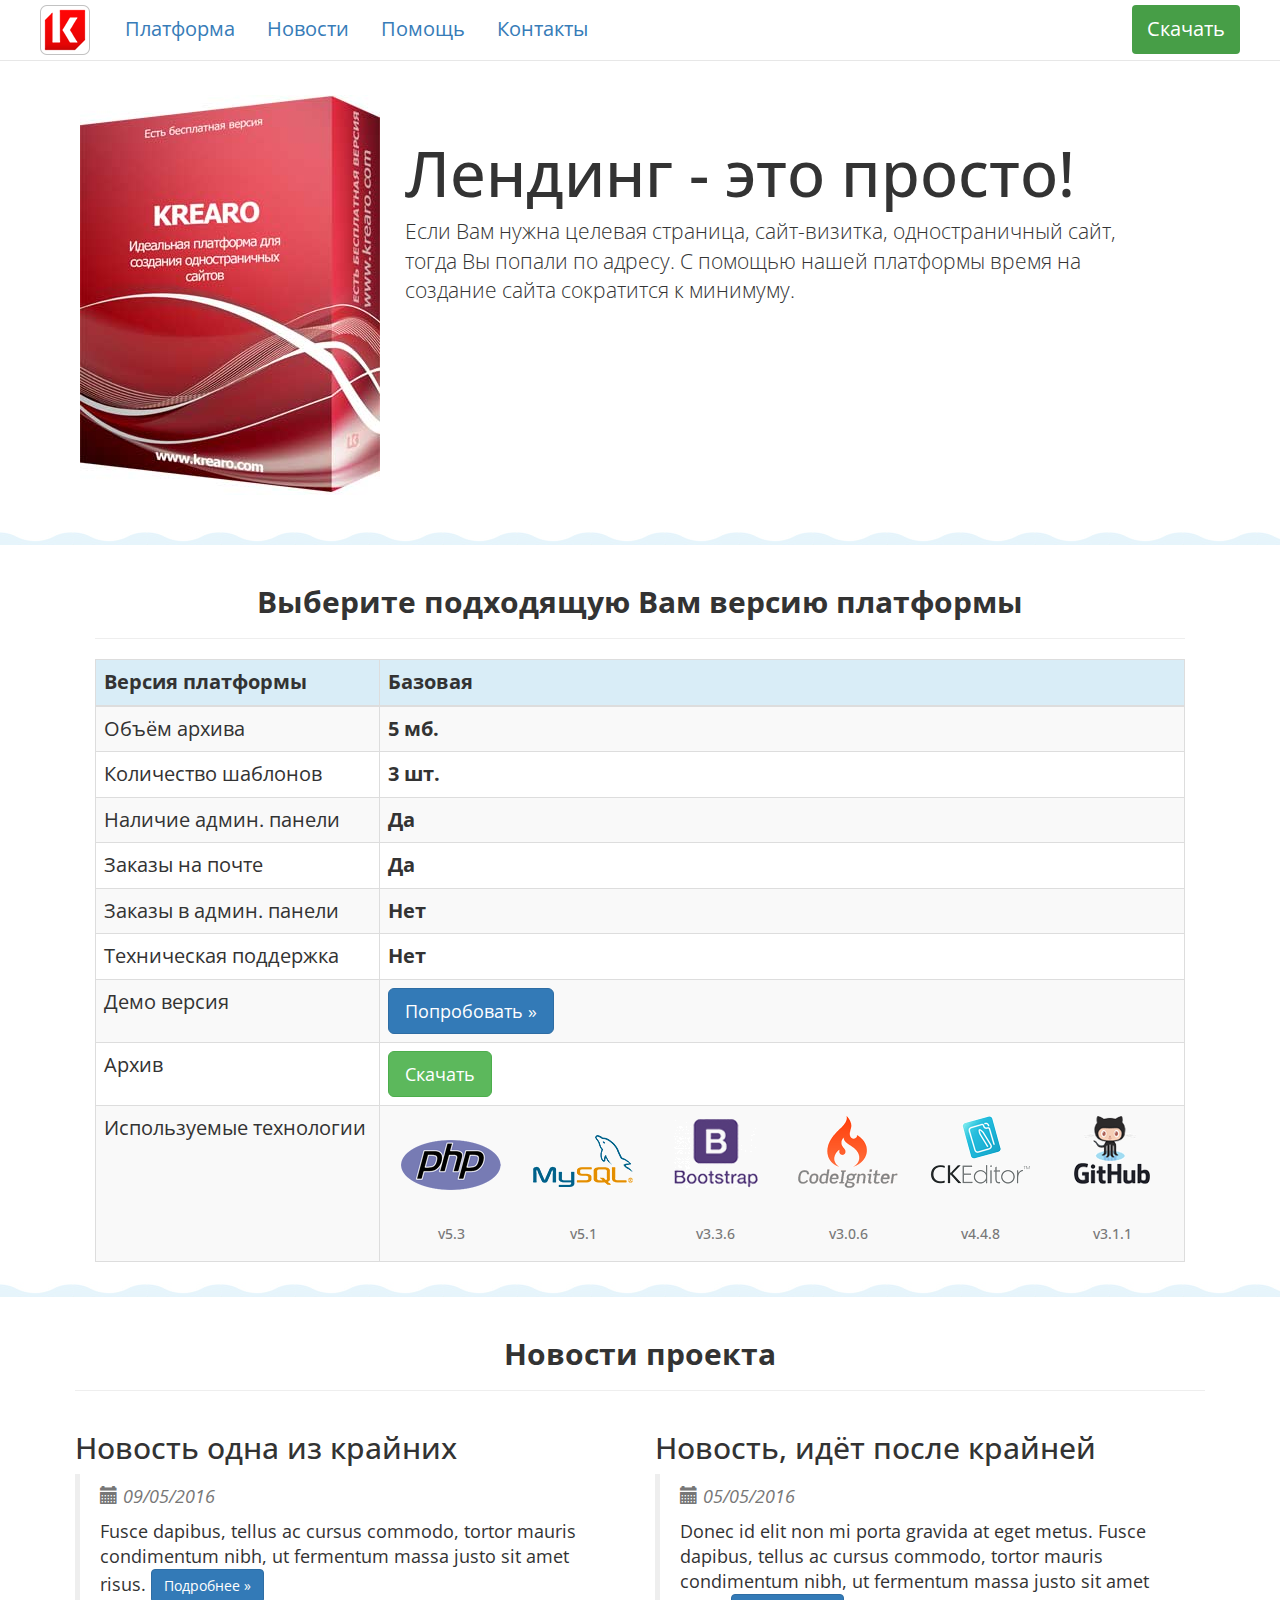
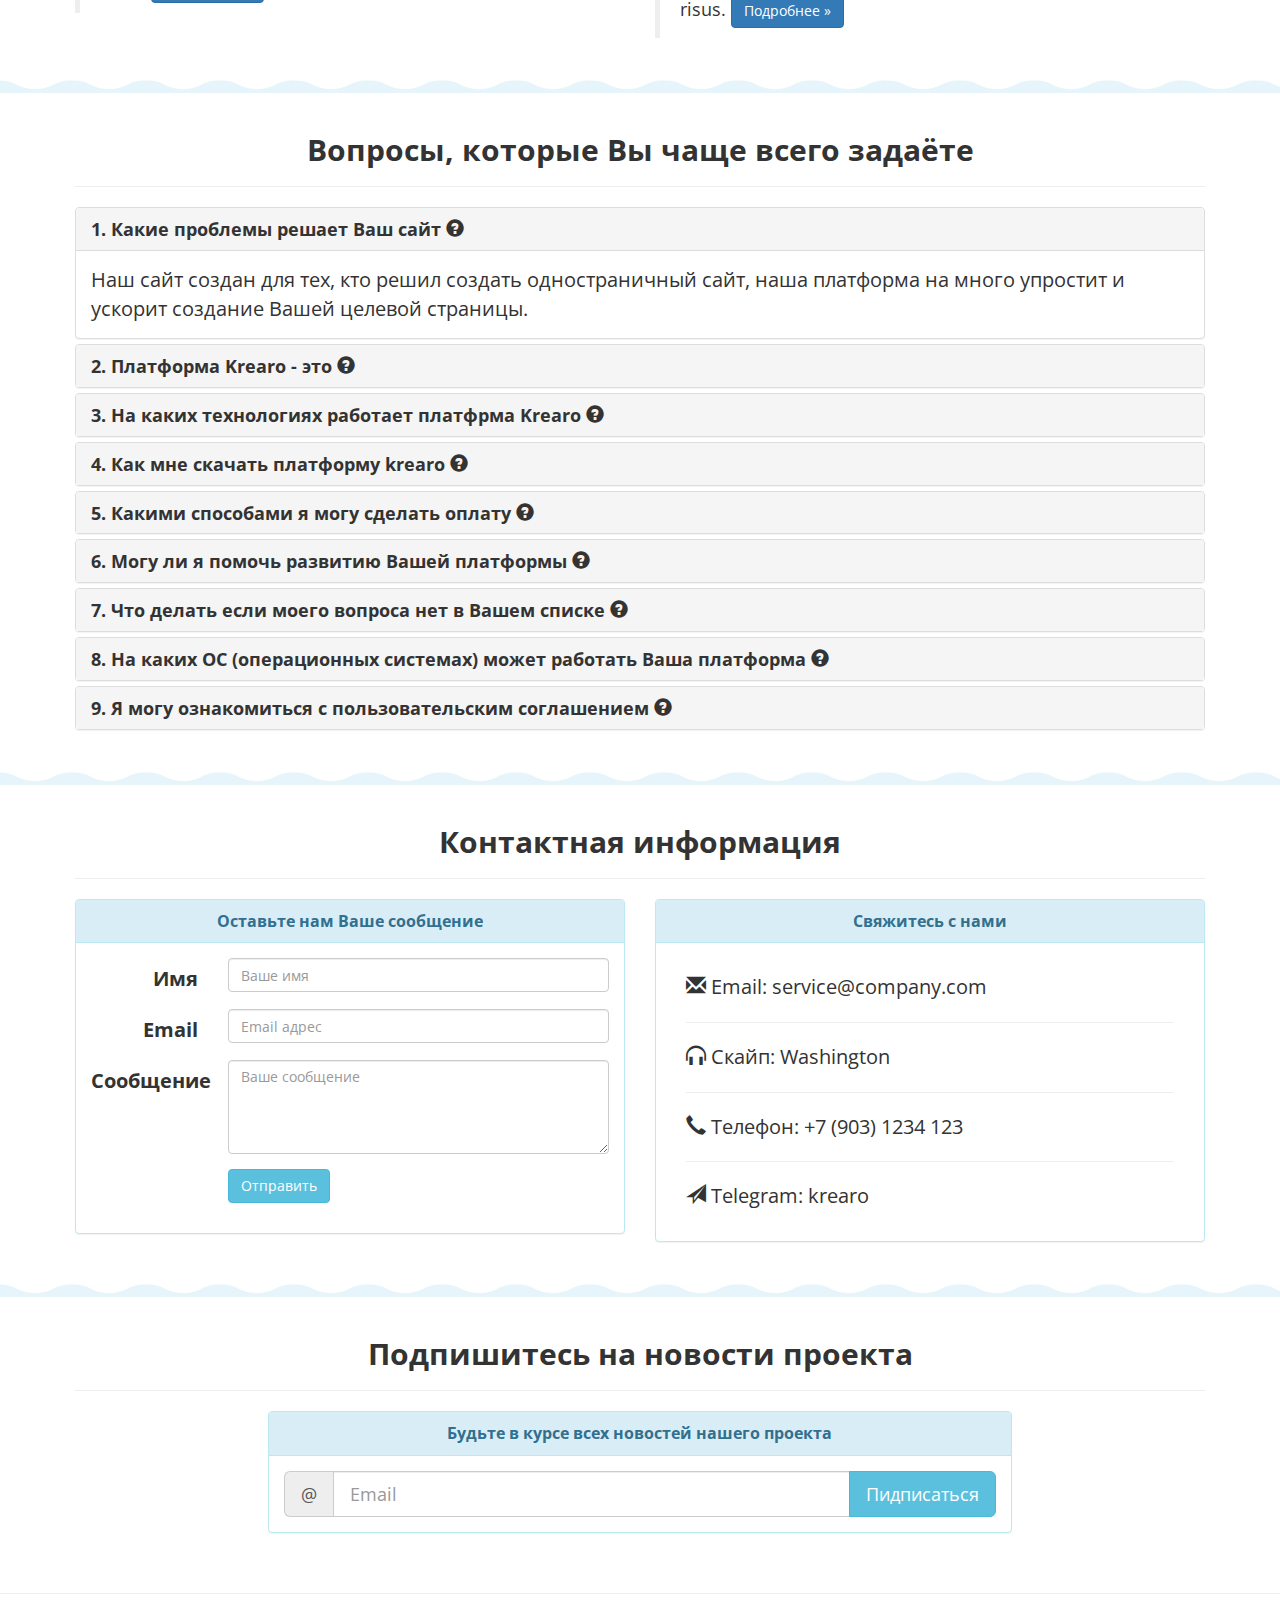
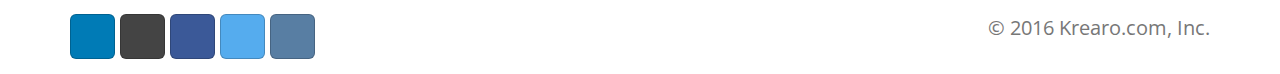
==== index.html @ 3525923a "1-commit" ====
<!DOCTYPE html>
<html>
  <head>
    <meta charset="utf-8">
    <meta http-equiv="X-UA-Compatible" content="IE=edge">
    <meta name="viewport" content="width=device-width, initial-scale=1">
    <!-- The above 3 meta tags *must* come first in the head; any other head content must come *after* these tags -->
    <title>Krearo - идеальная форма для создания одностраничных сайтов</title>
    <link rel="shortcut icon" href="/favicon.ico?2" type="image/x-icon" />
    <link href='https://fonts.googleapis.com/css?family=Open+Sans&subset=latin,cyrillic' rel='stylesheet' type='text/css'>
    <!-- Bootstrap -->
    <link href="css/bootstrap.min.css" rel="stylesheet">
    <link href="https://lipis.github.io/bootstrap-social/assets/css/font-awesome.css" rel="stylesheet">
    <link href="css/style.css" rel="stylesheet">
  </head>
  <body>
      <!-- begin Header navigation -->
      <header>
        <nav class="navbar navbar-default navbar-fixed-top">
          <div class="container-fluid">
              <div class="navbar-header">
                <button type="button" class="navbar-toggle collapsed" data-toggle="collapse" data-target="#navbar" aria-expanded="false" aria-controls="navbar">
                  <span class="sr-only">Toggle navigation</span>
                  <span class="icon-bar"></span>
                  <span class="icon-bar"></span>
                  <span class="icon-bar"></span>
                </button>
                <a href="#pres" class="navbar-brand logo">
                  <!-- <img src="img/logo.png" width="50" height="50" alt="krearo.com"> -->
                </a>
              </div>
              <div class="collapse navbar-collapse" id="navbar">
                <ul class="nav nav-pills">
 <!-- 
                  <li role="presentation" class="active"><a href="#">Главная</a></li>
 -->
                  <li role="presentation"><a href="#platform">Платформа</a></li>
                  <li role="presentation"><a href="#news">Новости</a></li>
                  <li role="presentation"><a href="#faq">Помощь</a></li>
                  <li role="presentation"><a href="#contacts">Контакты</a></li>
                  <li role="presentation" class="navbar-right active"><a href="#" id="download">Скачать</a></li>
                </ul>
              </div>
          </div>
        </nav>  
      </header>
      <!-- end Header navigation -->

      <!-- begin Presentation -->
      <div id="pres" class="pres">
        <div class="container">
          <img src="img/box.jpg" alt="Платформа для создания лендинга" class="img-box">
          <div class="jumbotron">
            <h1>Лендинг - это просто!</h1>
            <p class="lead">
              Если Вам нужна целевая страница, сайт-визитка, одностраничный сайт, тогда Вы попали по адресу. С помощью нашей платформы время на создание сайта сократится к минимуму.
            </p>
<!--  
            <div class="embed-responsive embed-responsive-16by9">
              <iframe class="embed-responsive-item" width="500" height="250" src="https://www.youtube.com/embed/wNdJt-XyRUg" frameborder="0" allowfullscreen></iframe>
            </div>
           
            <p><a id="btn-video" class="btn btn-lg btn-success" href="javascript:void(0)" role="button">Посмотреть видео презентацию</a></p>

            Responsive Youtube Embed - http://avexdesigns.com/responsive-youtube-embed/
 
            <div id="video-pres"></div>
-->
          </div>
        </div>
      </div>
      <!-- end Presentation -->

      <div class="bg-waves"></div>

<!--
TABLES
http://v4-alpha.getbootstrap.com/content/tables/
-->
      <!-- begin Platform -->
      <div class="platform" id="platform">
        <div class="container">
          <h2 class="text-center"><strong>Выберите подходящую Вам версию платформы</strong></h2>
          <hr />
            <div class="table-responsive">
              <table class="table table-bordered table-striped"> 
                <thead>
                  <tr class="info">
                    <th>Версия платформы</th>
                    <th><strong>Базовая</strong></th>
                  </tr>
                </thead>
                <tbody>
                  <tr>
                    <td>Объём архива</td>
                    <td><strong>5 мб.</strong></td>
                  </tr> 
                  <tr>
                    <td>Количество шаблонов</td> 
                    <td><strong>3 шт.</strong></td>
                  </tr>
                  <tr>
                    <td>Наличие админ. панели</td> 
                    <td><strong>Да</strong></td>
                  </tr>
                  <tr>
                    <td>Заказы на почте</td>
                    <td><strong>Да</strong></td>
                  </tr>
                  <tr>
                    <td>Заказы в админ. панели</td>
                    <td><strong>Нет</strong></td>
                  </tr>
                  <tr>
                    <td>Техническая поддержка</td>
                    <td><strong>Нет</strong></td>
                  </tr>
                  <tr>
                    <td>Демо версия</td>
                    <td><a class="btn btn-primary btn-lg" href="#" role="button">Попробовать &raquo;</a></td>
                  </tr>
                  <tr>
                    <td>Архив</td>
                    <td><button type="button" class="btn btn-success btn-lg" data-toggle="dropdown" aria-haspopup="true" aria-expanded="false">Скачать</button></td>
                  </tr>
                  <tr>
                    <td>Используемые технологии</td>
                    <td class="td_tech">
                      <div class="row text-center">
                        <div class="col-lg-2 col-md-2 col-sm-4 col-xs-4">
                          <a href="http://php.net" target="_blank">
                            <img src="img/php.png" height="100" width="100" alt="PHP">
                            <h5 class="text-muted">v5.3</h5>
                          </a>
                        </div>
                        <div class="col-lg-2 col-md-2 col-sm-4 col-xs-4">
                          <a href="https://www.mysql.com" target="_blank">
                            <img src="img/mysql.png" height="100" width="100" alt="MySQL">
                            <h5 class="text-muted">v5.1</h5>
                          </a>
                        </div>
                        <div class="col-lg-2 col-md-2 col-sm-4 col-xs-4">
                          <a href="http://getbootstrap.com" target="_blank">
                            <img src="img/bootstrap.png" height="100" width="100" alt="Bootstrap">
                            <h5 class="text-muted">v3.3.6</h5>
                          </a>
                        </div>
                        <div class="col-lg-2 col-md-2 col-sm-4 col-xs-4">
                          <a href="https://www.codeigniter.com" target="_blank">
                            <img src="img/ci.png" height="100" width="100" alt="CodeIgniter">
                            <h5 class="text-muted">v3.0.6</h5>
                          </a>
                        </div>
                        <div class="col-lg-2 col-md-2 col-sm-4 col-xs-4">
                          <a href="http://ckeditor.com" target="_blank">
                            <img src="img/ckeditor.png" height="100" width="100" alt="CKEditor">
                            <h5 class="text-muted">v4.4.8</h5>
                          </a>
                        </div>
                          <div class="col-lg-2 col-md-2 col-sm-4 col-xs-4">
                          <a href="https://github.com" target="_blank">
                            <img src="img/github.png" height="100" width="100" alt="GitHub">
                            <h5 class="text-muted">v3.1.1</h5>
                          </a>
                        </div>
                      </div>
                    </td>
                  </tr>
                </tbody>
              </table>
          </div>
        </div>
      </div>
      <!-- end Platform -->

      <div class="bg-waves"></div>

      <!-- begin News -->
      <div class="news" id="news">
        <div class="container">
          <h2 class="text-center"><strong>Новости проекта</strong></h2>
          <hr />
          <div class="row">
            <div class="col-lg-6 col-md-12 col-sm-12 col-xs-12">
              <h2>Новость одна из крайних</h2>
              <blockquote>
                <p class="text-muted">
                  <span class="glyphicon glyphicon-calendar" aria-hidden="true"></span>
                  <i>09/05/2016</i>
                </p>
                <p>Fusce dapibus, tellus ac cursus commodo, tortor mauris condimentum nibh, ut fermentum massa justo sit amet risus. <a class="btn btn-primary" href="#" role="button">Подробнее &raquo;</a></p>
              </blockquote>
            </div>
            <div class="col-lg-6 col-md-12 col-sm-12 col-xs-12">
              <h2>Новость, идёт после крайней</h2>
              <blockquote>
                <p class="text-muted">
                  <span class="glyphicon glyphicon-calendar" aria-hidden="true"></span>
                  <i>05/05/2016</i>
                </p>
                <p>Donec id elit non mi porta gravida at eget metus. Fusce dapibus, tellus ac cursus commodo, tortor mauris condimentum nibh, ut fermentum massa justo sit amet risus. <a class="btn btn-primary" href="#" role="button">Подробнее &raquo;</a></p>
              </blockquote>
           </div>
          </div>
        </div>
      </div>
      <!-- begin News -->

      <div class="bg-waves"></div>

      <!-- begin Projects
      <div class="projects">
        <div class="container">
          <h2 class="text-center"><strong>Наши сервисы</strong></h2>
          <br />
          <div class="row">
            <div class="col-lg-4 col-md-4 col-sm-4 col-xs-4">
              <div class="text-center"><span class="glyphicon glyphicon-globe" aria-hidden="true"></span></div>
              <div class="text-center">
                <span class="text-muted">Some Project 1</span>
                <a class="btn btn-primary" href="#" role="button">Перейти &raquo;</a>
              </div>
            </div>
            <div class="col-lg-4 col-md-4 col-sm-4 col-xs-4">
              <div class="text-center"><span class="glyphicon glyphicon-globe" aria-hidden="true"></span></div>
              <div class="text-center">
                <span class="text-muted">Some Project 2</span>
                <a class="btn btn-primary" href="#" role="button">Перейти &raquo;</a>
              </div>
            </div>
            <div class="col-lg-4 col-md-4 col-sm-4 col-xs-4">
              <div class="text-center"><span class="glyphicon glyphicon-globe" aria-hidden="true"></span></div>
              <div class="text-center">
                <span class="text-muted">Some Project 3</span>
                <a class="btn btn-primary" href="#" role="button">Перейти &raquo;</a>
              </div>
            </div>
        </div>
      </div>
    </div>
    end Projects 

    <div class="bg-waves"></div>
    -->


    <!-- begin FAQ -->
    <div class="faq" id="faq">
      <div class="container">
        <h2 class="text-center"><strong>Вопросы, которые Вы чаще всего задаёте</strong></h2>
        <hr />
        <div class="panel-group" id="accordion" role="tablist" aria-multiselectable="true">
          <div class="panel panel-default">
            <div class="panel-heading" role="tab" id="headingOne">
              <h4 class="panel-title">
                <a role="button" data-toggle="collapse" data-parent="#accordion" href="#collapseOne" aria-expanded="true" aria-controls="collapseOne">
                  1. Какие проблемы решает Ваш сайт <span class="glyphicon glyphicon-question-sign" aria-hidden="true"></span>
                </a>
              </h4>
            </div>
            <div id="collapseOne" class="panel-collapse collapse in" role="tabpanel" aria-labelledby="headingOne">
              <div class="panel-body">
                Наш сайт создан для тех, кто решил создать одностраничный сайт, наша платформа на много упростит и ускорит создание Вашей целевой страницы.
              </div>
            </div>
          </div>
          <div class="panel panel-default">
            <div class="panel-heading" role="tab" id="headingTwo">
              <h4 class="panel-title">
                <a class="collapsed" role="button" data-toggle="collapse" data-parent="#accordion" href="#collapseTwo" aria-expanded="false" aria-controls="collapseTwo">
                  2. Платформа Krearo - это <span class="glyphicon glyphicon-question-sign" aria-hidden="true"></span>
                </a>
              </h4>
            </div>
            <div id="collapseTwo" class="panel-collapse collapse" role="tabpanel" aria-labelledby="headingTwo">
              <div class="panel-body">
                Это современная, быстрая и простая в использовании платформа, которая служит для создания одностраницных сайтов. <br />
                Обладает следущими преимуществами:
                <ul>
                  <li>Быстрая установка на ваш хостинг.</li>
                  <li>Выбор готового шаблона и быстрый запуск.</li>
                  <li>Простая в использовании администранивная панель.</li>
                  <li>Редактирование контента без знания html.</li>
                  <li>Высокое быстродействие.</li>
                </ul>
              </div>
            </div>
          </div>
          <div class="panel panel-default">
            <div class="panel-heading" role="tab" id="headingThree">
              <h4 class="panel-title">
                <a class="collapsed" role="button" data-toggle="collapse" data-parent="#accordion" href="#collapseThree" aria-expanded="false" aria-controls="collapseThree">
                  3. На каких технологиях работает платфрма Krearo <span class="glyphicon glyphicon-question-sign" aria-hidden="true"></span>
                </a>
              </h4>
            </div>
            <div id="collapseThree" class="panel-collapse collapse" role="tabpanel" aria-labelledby="headingThree">
              <div class="panel-body">
                Платфрма Krearo работает на следующих технологиях: 
                <ul>
                  <li>PHP 5.2 или выше.</li>
                  <li>MySQL 5.1 или выше.</li>
                  <li>JavaScript.</li>
                </ul>
              </div>
            </div>
          </div>
          <div class="panel panel-default">
            <div class="panel-heading" role="tab" id="heading_4">
              <h4 class="panel-title">
                <a class="collapsed" role="button" data-toggle="collapse" data-parent="#accordion" href="#collapse_4" aria-expanded="false" aria-controls="collapseThree">
                  4. Как мне скачать платформу krearo <span class="glyphicon glyphicon-question-sign" aria-hidden="true"></span>
                </a>
              </h4>
            </div>
            <div id="collapse_4" class="panel-collapse collapse" role="tabpanel" aria-labelledby="heading_4">
              <div class="panel-body">
                Для скачивания платформы Вам нужно её преобрести по актуальной цене, которая указана на нашем сайте. Способы оплаты указаны в инструкции п. 5.
              </div>
            </div>
          </div>
          <div class="panel panel-default">
            <div class="panel-heading" role="tab" id="heading_5">
              <h4 class="panel-title">
                <a class="collapsed" role="button" data-toggle="collapse" data-parent="#accordion" href="#collapse_5" aria-expanded="false" aria-controls="collapseThree">
                  5. Какими способами я могу сделать оплату <span class="glyphicon glyphicon-question-sign" aria-hidden="true"></span>
                </a>
              </h4>
            </div>
            <div id="collapse_5" class="panel-collapse collapse" role="tabpanel" aria-labelledby="heading_5">
              <div class="panel-body">
                Вы можете сделать оплату следущими способами элекстронного перевода:
                <ul>
                  <li>Яндекс.Деньги</li>
                  <li>WebMoney</li>
                  <li>QIWI (Киви)</li>
                </ul>
              </div>
            </div>
          </div>
          <div class="panel panel-default">
            <div class="panel-heading" role="tab" id="heading_6">
              <h4 class="panel-title">
                <a class="collapsed" role="button" data-toggle="collapse" data-parent="#accordion" href="#collapse_6" aria-expanded="false" aria-controls="collapseThree">
                  6. Могу ли я помочь развитию Вашей платформы <span class="glyphicon glyphicon-question-sign" aria-hidden="true"></span>
                </a>
              </h4>
            </div>
            <div id="collapse_6" class="panel-collapse collapse" role="tabpanel" aria-labelledby="heading_6">
              <div class="panel-body">
                При наличии желания Вы всегда можете помочь нам, как морально :-) так и материально.
              </div>
            </div>
          </div>
          <div class="panel panel-default">
            <div class="panel-heading" role="tab" id="heading_7">
              <h4 class="panel-title">
                <a class="collapsed" role="button" data-toggle="collapse" data-parent="#accordion" href="#collapse_7" aria-expanded="false" aria-controls="collapseThree">
                  7. Что делать если моего вопроса нет в Вашем списке <span class="glyphicon glyphicon-question-sign" aria-hidden="true"></span>
                </a>
              </h4>
            </div>
            <div id="collapse_7" class="panel-collapse collapse" role="tabpanel" aria-labelledby="heading_7">
              <div class="panel-body">
                Если возникла такая ситуация, Вы всегда можете обратиться к нам через раздел "Контактная информация", с помощью формы обратной связи "Оставьте нам Ваше сообщение" или написать нам через контактные данные, которые расположены в блоке "Свяжитесь с нами".
              </div>
            </div>
          </div>
          <div class="panel panel-default">
            <div class="panel-heading" role="tab" id="heading_8">
              <h4 class="panel-title">
                <a class="collapsed" role="button" data-toggle="collapse" data-parent="#accordion" href="#collapse_8" aria-expanded="false" aria-controls="collapseThree">
                  8. На каких ОС (операционных системах) может работать Ваша платформа <span class="glyphicon glyphicon-question-sign" aria-hidden="true"></span>
                </a>
              </h4>
            </div>
            <div id="collapse_8" class="panel-collapse collapse" role="tabpanel" aria-labelledby="heading_8">
              <div class="panel-body">
                Наша платформа работает абсолютно на всех операционных системах где установлены PHP и MySQL, будьто Windows, Linux, Mac OS X и т.п.
              </div>
            </div>
          </div>
          <div class="panel panel-default">
            <div class="panel-heading" role="tab" id="heading_9">
              <h4 class="panel-title">
                <a class="collapsed" role="button" data-toggle="collapse" data-parent="#accordion" href="#collapse_9" aria-expanded="false" aria-controls="collapseThree">
                  9. Я могу ознакомиться с пользовательским соглашением <span class="glyphicon glyphicon-question-sign" aria-hidden="true"></span>
                </a>
              </h4>
            </div>
            <div id="collapse_9" class="panel-collapse collapse" role="tabpanel" aria-labelledby="heading_9">
              <div class="panel-body">
              https://ru.wikipedia.org/wiki/%D0%9F%D0%BE%D0%BB%D1%8C%D0%B7%D0%BE%D0%B2%D0%B0%D1%82%D0%B5%D0%BB%D1%8C%D1%81%D0%BA%D0%BE%D0%B5_%D1%81%D0%BE%D0%B3%D0%BB%D0%B0%D1%88%D0%B5%D0%BD%D0%B8%D0%B5
                http://www.it-lex.ru/usloviya_ispolzovaniya_servisa/polzovatelskoe_soglashenie/
                https://www.weblancer.net/terms/agreement/
                https://www.weblancer.net/terms/
              </div>
            </div>
          </div>
        </div>
      </div>
    </div>
    <!-- end FAQ -->

    <div class="bg-waves"></div>

    <!-- begin Contacts
http://www.prepbootstrap.com/bootstrap-template/contact-form-map
http://getbootstrap.com/2.3.2/base-css.html#typography
http://svai.net/domains/international-zones/name/
http://landing-page5.cc/
http://regnames.ua/ru/
http://v4-alpha.getbootstrap.com/components/forms/
http://www.tutorialrepublic.com/twitter-bootstrap-tutorial/bootstrap-typography.php
http://bootsnipp.com/tags/signup?page=5
-->
    <div class="contacts" id="contacts">
      <div class="container">
        <h2 class="text-center"><strong>Контактная информация</strong></h2>
        <hr />
        <div class="row">
          <div class="col-lg-6 col-md-6 col-sm-6 col-xs-12">
            <div class="panel panel-info">
              <div class="panel-heading">
                  <div class="panel-title text-center"><strong>Оставьте нам Ваше сообщение</strong></div>
              </div>  
              <div class="panel-body">
                  <form id="signupform" class="form-horizontal" role="form">
                      <div id="signupalert" style="display:none" class="alert alert-danger">
                          <p>Error:</p>
                          <span></span>
                      </div>
                      <div class="form-group">
                          <label for="firstname" class="col-md-3 control-label">Имя</label>
                          <div class="col-md-9">
                            <input type="text" class="form-control" name="firstname" placeholder="Ваше имя">
                          </div>
                      </div>
                      <div class="form-group">
                          <label for="email" class="col-md-3 control-label">Email</label>
                          <div class="col-md-9">
                            <input type="text" class="form-control" name="email" placeholder="Email адрес">
                          </div>
                      </div>
                      <div class="form-group">
                          <label for="exampleTextarea" class="col-md-3 control-label">Сообщение</label>
                          <div class="col-md-9">
                            <textarea class="form-control" id="exampleTextarea" rows="4" placeholder="Ваше сообщение"></textarea>
                          </div>
                      </div>
                      <div class="form-group">
                          <!-- Button -->                                        
                          <div class="col-md-offset-3 col-md-9">
                            <button id="btn-signup" type="button" class="btn btn-info"> Отправить</button>
                          </div>
                      </div>
                  </form>
                </div>
              </div>
            </div>
            <div class="col-lg-6 col-md-6 col-sm-6 col-xs-12">
              <div class="panel panel-info">
                <div class="panel-heading">
                    <div class="panel-title text-center"><strong>Свяжитесь с нами</strong></div>
                </div>  
                <div class="panel-body">
                  <div class="panel-body">
                    <span class="glyphicon glyphicon-envelope" aria-hidden="true"></span> Email: service@company.com<hr />
                    <span class="glyphicon glyphicon-headphones" aria-hidden="true"></span> Скайп: Washington<hr />
                    <span class="glyphicon glyphicon-earphone" aria-hidden="true"></span> Телефон: +7 (903) 1234 123<hr />
                    <span class="glyphicon glyphicon-send" aria-hidden="true"></span> Telegram: krearo
                  </div>
                </div>
            </div>
          </div>
        </div>
      </div>
    </div>
    <!-- end Contacts -->

    <div class="bg-waves"></div>

    <!-- begin Subscribe -->
    <div class="subs">
      <div class="container">
        <h2 class="text-center"><strong>Подпишитесь на новости проекта</strong></h2>
        <hr />
        <div class="row">
          <div class="col-lg-2 col-md-2 col-sm-2"></div>
          <div class="col-lg-8 col-md-8 col-sm-8 col-xs-12">
            <div class="panel panel-info">
              <div class="panel-heading">
                  <div class="panel-title text-center"><strong>Будьте в курсе всех новостей нашего проекта</strong></div>
              </div>  
              <div class="panel-body text-center">
                <form action="" method="post" >
                  <div class="input-group input-group-lg">
                    <span class="input-group-addon" id="sizing-addon1">@</span>
                    <input type="text" class="form-control" placeholder="Email" aria-describedby="sizing-addon1">
                    <span class="input-group-btn">
                      <button class="btn btn-info" type="button">Пидписаться</button>
                    </span>
                  </div>
                </form>
              </div>
            </div>
          </div>
        </div>
      </div>
    </div>
    <!-- end Subscribe -->

    <!-- <div class="bg-waves"></div> -->

    <!-- begin Technologies -->
<!--     <div class="tesh">
      <div class="container">
        <h2 class="text-center"><strong>Используемые технологии</strong></h2>
        <hr />
<p class="text-center">
php
mysql
bootsrap
codeigniter
ckeeditor
github
</p>
      </div>
    </div> -->
    <!-- end Technologies -->




    <hr />
    <!-- begin Site footer
https://lipis.github.io/bootstrap-social/

https://crossbrowsertesting.com/
     -->
    <div class="container">
      <footer class="footer">
        <p>
          <span class="pull-left">
            <a class="btn btn-social-icon btn-lg btn-linkedin"><i class="fa fa-linkedin"></i></a>
            <a class="btn btn-social-icon btn-lg btn-github"><i class="fa fa-github"></i></a>
            <a class="btn btn-social-icon btn-lg btn-facebook"><i class="fa fa-facebook"></i></a>
            <a class="btn btn-social-icon btn-lg btn-twitter"><i class="fa fa-twitter"></i></a>
            <a class="btn btn-social-icon btn-lg btn-vk"><i class="fa fa-vk"></i></a>
          </span>
          <span class="pull-right text-muted">&copy; 2016 Krearo.com, Inc.</span>
        </p>
      </footer>
    </div>
    <!-- end Site footer -->

    <!-- begin Arrow go up  
http://htmlarrows.com/
http://ain.ua/2016/05/10/647333
 -->
    <a href="#" id="go_up" class="go_up">&uarr;</a>
    <!-- end Arrow go up -->

    <!-- jQuery (necessary for Bootstrap's JavaScript plugins) -->
    <script src="https://ajax.googleapis.com/ajax/libs/jquery/1.11.3/jquery.min.js"></script> 
    <!-- <script src="https://ajax.googleapis.com/ajax/libs/jquery/2.2.1/jquery.min.js"></script>-->
    <!-- Include all compiled plugins (below), or include individual files as needed -->
    <script src="js/bootstrap.min.js"></script>
    <script src="js/scripts.js"></script>
    <!-- HTML5 shim and Respond.js for IE8 support of HTML5 elements and media queries -->
    <!-- WARNING: Respond.js doesn't work if you view the page via file:// -->
    <!--[if lt IE 9]>
      <script src="https://oss.maxcdn.com/html5shiv/3.7.2/html5shiv.min.js"></script>
      <script src="https://oss.maxcdn.com/respond/1.4.2/respond.min.js"></script>
    <![endif]-->
  </body>
</html>
---- css/style.css ----
body {
	font-family: "Open Sans", Tahoma, Arial, Verdana, sans-serif;
	font-size: 20px;
	background: #fff;
	font-weight: normal;
	padding-top: 60px
}

img {
	max-width: 100%;
	height: auto;
}

header nav {
	padding: 5px 40px;
}

header .navbar-fixed-top {
	/*border-bottom: 1px solid #eee;*/
	/*background: #f1fbfe;*/
	background: #fff;
	opacity: 0.98;
}

header .navbar-header .logo {
	background: url("../img/logo.png") no-repeat;
	width: 50px;
	height: 50px;
	margin: 0 20px 0 0;
}

header .navbar-collapse li #download {
	background: #449d44;
}



/** Waves BEGIN **/
.bg-waves {
	background: transparent url("../img/waves.jpg") repeat scroll 0% 0%;
	height: 15px; 
	opacity: 0.1;
	filter: alpha(opacity=10);
}
/** Waves END **/

/** Presentation BEGIN **/
.pres {
	/*background: #d2efff;*/
	/*background: #d1f2ff;*/
	/*background: #f1fbfe;*/
	/*background: #dedede;*/
	/*border-bottom: 2px solid #eee;*/
}

.pres .container {
	padding: 10px 0;
}

.pres .jumbotron {
	background: none;
}

.pres .img-box {
	float: left;
	margin: 25px; 
}

.up {
	margin-top: -75px;
}

.pres #video-pres iframe {
	position: absolute;
	top: 0;
	left: 0;
	width: 70%;
	height: 50%;
}
/** Presentation END **/



/** Platform BEGIN **/

.platform {
	/*background: #9bbbb8;*/
	/*background: #99b9b6;*/
	/*background: #97b6b3;*/
	/*border-bottom: 2px solid #eee;*/
}

.platform .container {
	padding: 20px 40px;
}

.platform .container .table {
	margin: 0 auto;
}

.platform .container .table .td_tech {
	padding: 10px 20px;
}
/** Platform END **/



/** News BEGIN **/
.news {
	/*border-bottom: 2px solid #eee;*/
}

.news .container {
	padding: 20px 20px;
}
/** News END **/



/** Projects BEGIN **/
.projects {
	/*border-bottom: 2px solid #eee;*/
}

.projects .container {
	padding: 20px 0;
}
/** Projects END **/



/** FAQ BEGIN **/
.faq {
	/*border-bottom: 2px solid #eee;*/
}

.faq .container {
	padding: 20px 20px;
}

.faq .container .panel-title {
	font-size: 18px;
	font-weight: bold;
}
/** FAQ END **/



/** Contacts BEGIN **/
.contacts .container {
	padding: 20px 20px;
}
/** Contacts END **/



/** Subscribe BEGIN **/
.subs .container {
	padding: 20px 20px;
}
/** Subscribe END **/



/** Social BEGIN **/
.container footer p {
	padding-bottom: 50px;
}
/** Social END **/



/** Arrow "GO UP" BEGIN **/
.go_up {
    display: none;
    background: #ddd;
    width: 46px;
    height: 46px;
    position: fixed;
    bottom: 180px;
    right: 0;
    padding: 7px 14px;
    z-index: 10;
    text-decoration: none;
    border-radius: 5px;
    -webkit-border-radius: 5px; 
	-moz-border-radius: 5px; 
}

.go_up:hover {
	text-decoration: none;
}
/** Arrow "GO UP" END **/


/** Interrupt Bootstrap styles BEGIN **/
.nav-pills > li.active > a, .nav-pills > li.active > a:focus, .nav-pills > li.active > a:hover {
	background-color: #31b0d5;
}
/** Interrupt Bootstrap styles END **/



/**
 * This is media requests for our devices START
 */

/* Large Devices, Wide Screens */
@media only screen and (max-width : 1200px) {
	
}

/* Medium Devices, Desktops */
@media only screen and (max-width : 992px) {

}

/* Small Devices, Tablets */
@media only screen and (max-width : 767px) {

}

/* Extra Small Devices, Phones */
@media only screen and (max-width : 480px) {

}
/**
 * This is media requests for our devices FINISH
 */
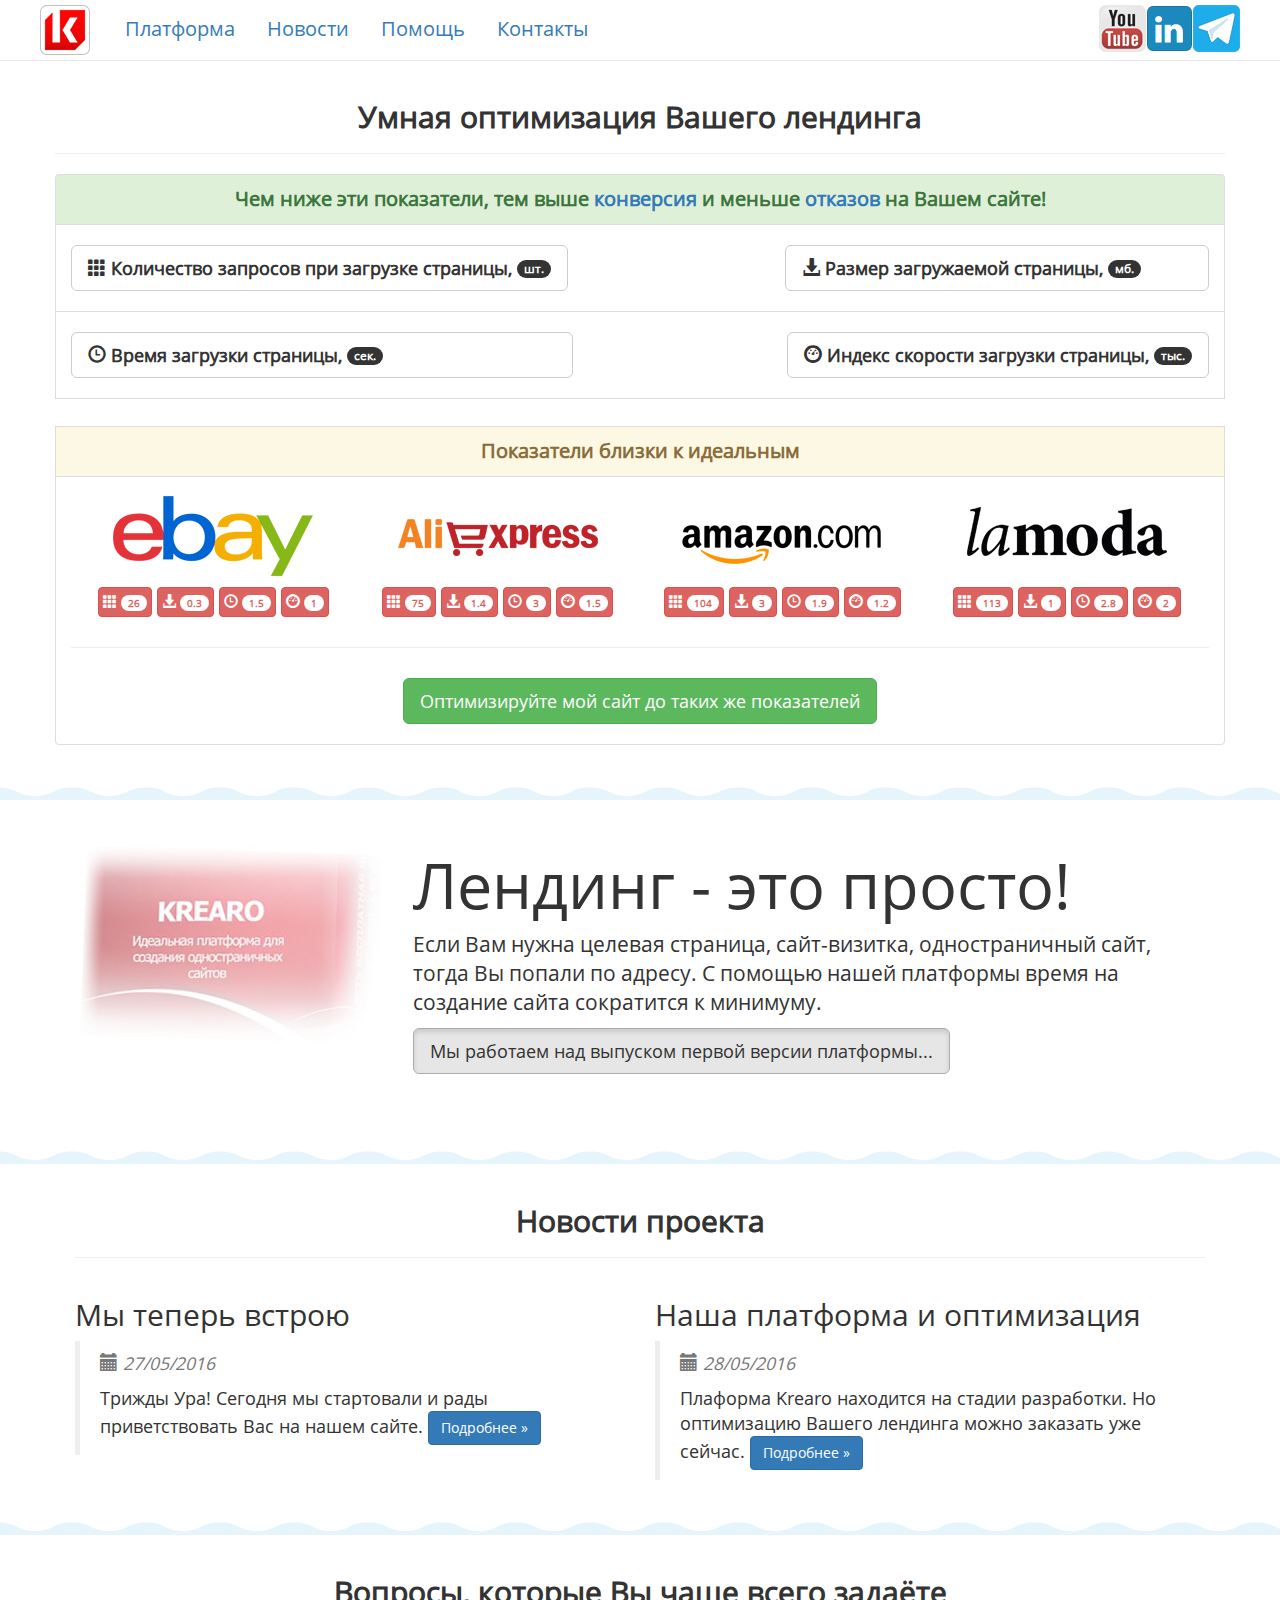
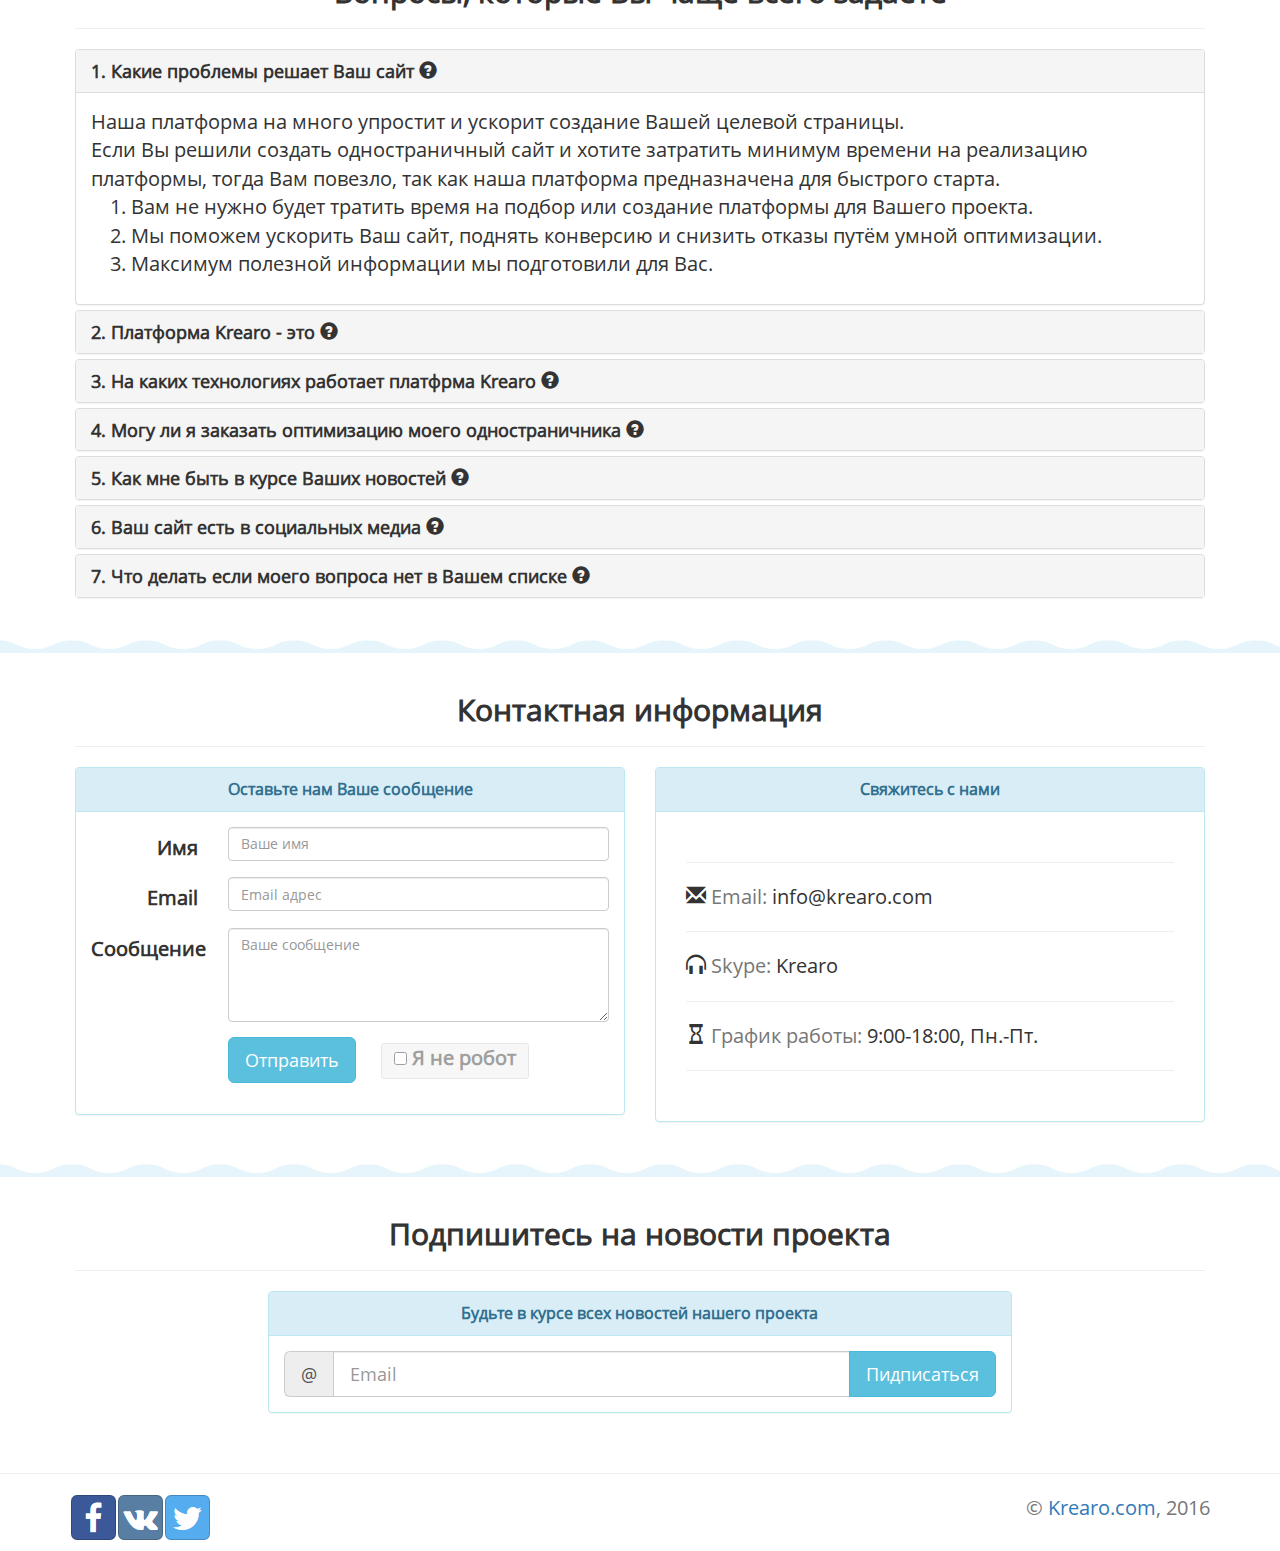
==== commit 8f569a6c: "2-commit" ====
--- a/index.html
+++ b/index.html
@@ -5,244 +5,225 @@
     <meta http-equiv="X-UA-Compatible" content="IE=edge">
     <meta name="viewport" content="width=device-width, initial-scale=1">
     <!-- The above 3 meta tags *must* come first in the head; any other head content must come *after* these tags -->
-    <title>Krearo - идеальная форма для создания одностраничных сайтов</title>
-    <link rel="shortcut icon" href="/favicon.ico?2" type="image/x-icon" />
-    <link href='https://fonts.googleapis.com/css?family=Open+Sans&subset=latin,cyrillic' rel='stylesheet' type='text/css'>
+    <title>Krearo - идеальная платформа для создания одностраничных сайтов</title>
+    <link rel="shortcut icon" href="/favicon.ico" type="image/x-icon" />
     <!-- Bootstrap -->
-    <link href="css/bootstrap.min.css" rel="stylesheet">
-    <link href="https://lipis.github.io/bootstrap-social/assets/css/font-awesome.css" rel="stylesheet">
-    <link href="css/style.css" rel="stylesheet">
+     <link href="css/bootstrap.min.css" rel="stylesheet" type='text/css'> 
+    <!--<link href="https://maxcdn.bootstrapcdn.com/bootstrap/3.3.6/css/bootstrap.min.css" rel="stylesheet" type='text/css'>-->
+    <link href="css/style.css" rel="stylesheet" type='text/css'>
+    <!-- HTML5 shim and Respond.js for IE8 support of HTML5 elements and media queries -->
+    <!-- WARNING: Respond.js doesn't work if you view the page via file:// -->
+    <!--[if lt IE 9]>
+      <script src="https://oss.maxcdn.com/html5shiv/3.7.2/html5shiv.min.js"></script>
+      <script src="https://oss.maxcdn.com/respond/1.4.2/respond.min.js"></script>
+    <![endif]-->
   </head>
   <body>
-      <!-- begin Header navigation -->
-      <header>
-        <nav class="navbar navbar-default navbar-fixed-top">
-          <div class="container-fluid">
-              <div class="navbar-header">
-                <button type="button" class="navbar-toggle collapsed" data-toggle="collapse" data-target="#navbar" aria-expanded="false" aria-controls="navbar">
-                  <span class="sr-only">Toggle navigation</span>
-                  <span class="icon-bar"></span>
-                  <span class="icon-bar"></span>
-                  <span class="icon-bar"></span>
-                </button>
-                <a href="#pres" class="navbar-brand logo">
-                  <!-- <img src="img/logo.png" width="50" height="50" alt="krearo.com"> -->
-                </a>
-              </div>
-              <div class="collapse navbar-collapse" id="navbar">
-                <ul class="nav nav-pills">
- <!-- 
-                  <li role="presentation" class="active"><a href="#">Главная</a></li>
- -->
-                  <li role="presentation"><a href="#platform">Платформа</a></li>
-                  <li role="presentation"><a href="#news">Новости</a></li>
-                  <li role="presentation"><a href="#faq">Помощь</a></li>
-                  <li role="presentation"><a href="#contacts">Контакты</a></li>
-                  <li role="presentation" class="navbar-right active"><a href="#" id="download">Скачать</a></li>
-                </ul>
-              </div>
-          </div>
-        </nav>  
-      </header>
-      <!-- end Header navigation -->
-
-      <!-- begin Presentation -->
-      <div id="pres" class="pres">
-        <div class="container">
-          <img src="img/box.jpg" alt="Платформа для создания лендинга" class="img-box">
-          <div class="jumbotron">
-            <h1>Лендинг - это просто!</h1>
-            <p class="lead">
-              Если Вам нужна целевая страница, сайт-визитка, одностраничный сайт, тогда Вы попали по адресу. С помощью нашей платформы время на создание сайта сократится к минимуму.
-            </p>
-<!--  
-            <div class="embed-responsive embed-responsive-16by9">
-              <iframe class="embed-responsive-item" width="500" height="250" src="https://www.youtube.com/embed/wNdJt-XyRUg" frameborder="0" allowfullscreen></iframe>
-            </div>
-           
-            <p><a id="btn-video" class="btn btn-lg btn-success" href="javascript:void(0)" role="button">Посмотреть видео презентацию</a></p>
-
-            Responsive Youtube Embed - http://avexdesigns.com/responsive-youtube-embed/
- 
-            <div id="video-pres"></div>
--->
-          </div>
-        </div>
-      </div>
-      <!-- end Presentation -->
-
-      <div class="bg-waves"></div>
-
-<!--
-TABLES
-http://v4-alpha.getbootstrap.com/content/tables/
--->
-      <!-- begin Platform -->
-      <div class="platform" id="platform">
-        <div class="container">
-          <h2 class="text-center"><strong>Выберите подходящую Вам версию платформы</strong></h2>
-          <hr />
-            <div class="table-responsive">
-              <table class="table table-bordered table-striped"> 
-                <thead>
-                  <tr class="info">
-                    <th>Версия платформы</th>
-                    <th><strong>Базовая</strong></th>
-                  </tr>
-                </thead>
-                <tbody>
-                  <tr>
-                    <td>Объём архива</td>
-                    <td><strong>5 мб.</strong></td>
-                  </tr> 
-                  <tr>
-                    <td>Количество шаблонов</td> 
-                    <td><strong>3 шт.</strong></td>
-                  </tr>
-                  <tr>
-                    <td>Наличие админ. панели</td> 
-                    <td><strong>Да</strong></td>
-                  </tr>
-                  <tr>
-                    <td>Заказы на почте</td>
-                    <td><strong>Да</strong></td>
-                  </tr>
-                  <tr>
-                    <td>Заказы в админ. панели</td>
-                    <td><strong>Нет</strong></td>
-                  </tr>
-                  <tr>
-                    <td>Техническая поддержка</td>
-                    <td><strong>Нет</strong></td>
-                  </tr>
-                  <tr>
-                    <td>Демо версия</td>
-                    <td><a class="btn btn-primary btn-lg" href="#" role="button">Попробовать &raquo;</a></td>
-                  </tr>
-                  <tr>
-                    <td>Архив</td>
-                    <td><button type="button" class="btn btn-success btn-lg" data-toggle="dropdown" aria-haspopup="true" aria-expanded="false">Скачать</button></td>
-                  </tr>
-                  <tr>
-                    <td>Используемые технологии</td>
-                    <td class="td_tech">
-                      <div class="row text-center">
-                        <div class="col-lg-2 col-md-2 col-sm-4 col-xs-4">
-                          <a href="http://php.net" target="_blank">
-                            <img src="img/php.png" height="100" width="100" alt="PHP">
-                            <h5 class="text-muted">v5.3</h5>
-                          </a>
-                        </div>
-                        <div class="col-lg-2 col-md-2 col-sm-4 col-xs-4">
-                          <a href="https://www.mysql.com" target="_blank">
-                            <img src="img/mysql.png" height="100" width="100" alt="MySQL">
-                            <h5 class="text-muted">v5.1</h5>
-                          </a>
-                        </div>
-                        <div class="col-lg-2 col-md-2 col-sm-4 col-xs-4">
-                          <a href="http://getbootstrap.com" target="_blank">
-                            <img src="img/bootstrap.png" height="100" width="100" alt="Bootstrap">
-                            <h5 class="text-muted">v3.3.6</h5>
-                          </a>
-                        </div>
-                        <div class="col-lg-2 col-md-2 col-sm-4 col-xs-4">
-                          <a href="https://www.codeigniter.com" target="_blank">
-                            <img src="img/ci.png" height="100" width="100" alt="CodeIgniter">
-                            <h5 class="text-muted">v3.0.6</h5>
-                          </a>
-                        </div>
-                        <div class="col-lg-2 col-md-2 col-sm-4 col-xs-4">
-                          <a href="http://ckeditor.com" target="_blank">
-                            <img src="img/ckeditor.png" height="100" width="100" alt="CKEditor">
-                            <h5 class="text-muted">v4.4.8</h5>
-                          </a>
-                        </div>
-                          <div class="col-lg-2 col-md-2 col-sm-4 col-xs-4">
-                          <a href="https://github.com" target="_blank">
-                            <img src="img/github.png" height="100" width="100" alt="GitHub">
-                            <h5 class="text-muted">v3.1.1</h5>
-                          </a>
-                        </div>
-                      </div>
-                    </td>
-                  </tr>
-                </tbody>
-              </table>
-          </div>
-        </div>
-      </div>
-      <!-- end Platform -->
-
-      <div class="bg-waves"></div>
-
-      <!-- begin News -->
-      <div class="news" id="news">
-        <div class="container">
-          <h2 class="text-center"><strong>Новости проекта</strong></h2>
-          <hr />
-          <div class="row">
-            <div class="col-lg-6 col-md-12 col-sm-12 col-xs-12">
-              <h2>Новость одна из крайних</h2>
-              <blockquote>
-                <p class="text-muted">
-                  <span class="glyphicon glyphicon-calendar" aria-hidden="true"></span>
-                  <i>09/05/2016</i>
-                </p>
-                <p>Fusce dapibus, tellus ac cursus commodo, tortor mauris condimentum nibh, ut fermentum massa justo sit amet risus. <a class="btn btn-primary" href="#" role="button">Подробнее &raquo;</a></p>
-              </blockquote>
-            </div>
-            <div class="col-lg-6 col-md-12 col-sm-12 col-xs-12">
-              <h2>Новость, идёт после крайней</h2>
-              <blockquote>
-                <p class="text-muted">
-                  <span class="glyphicon glyphicon-calendar" aria-hidden="true"></span>
-                  <i>05/05/2016</i>
-                </p>
-                <p>Donec id elit non mi porta gravida at eget metus. Fusce dapibus, tellus ac cursus commodo, tortor mauris condimentum nibh, ut fermentum massa justo sit amet risus. <a class="btn btn-primary" href="#" role="button">Подробнее &raquo;</a></p>
-              </blockquote>
-           </div>
-          </div>
-        </div>
-      </div>
-      <!-- begin News -->
-
-      <div class="bg-waves"></div>
-
-      <!-- begin Projects
-      <div class="projects">
-        <div class="container">
-          <h2 class="text-center"><strong>Наши сервисы</strong></h2>
+    <noscript><p class="text-center"><u><strong>Некоторые функции сайта не доступны, так как в Вашем браузере не включен JavaScript.</strong></u></p></noscript>
+    <!-- begin Header navigation -->
+    <header>
+      <nav class="navbar navbar-default navbar-fixed-top">
+        <div class="container-fluid">
+            <div class="navbar-header">
+              <button type="button" class="navbar-toggle collapsed" data-toggle="collapse" data-target="#navbar" aria-expanded="false" aria-controls="navbar">
+                <span class="sr-only">Toggle navigation</span>
+                <span class="icon-bar"></span>
+                <span class="icon-bar"></span>
+                <span class="icon-bar"></span>
+              </button>
+              <a href="#opt" class="navbar-brand logo">
+                <img src="img/logo.png" alt="krearo.com">
+              </a>
+            </div>
+            <div class="collapse navbar-collapse" id="navbar">
+              <ul class="nav nav-pills">
+                <li role="presentation"><a href="#pres">Платформа</a></li>
+                <li role="presentation"><a href="#news">Новости</a></li>
+                <li role="presentation"><a href="#faq">Помощь</a></li>
+                <li role="presentation"><a href="#contacts">Контакты</a></li>
+                <li role="presentation" class="navbar-right">
+                  <a href="#" class="pull-right"><img src="img/s-tel.png"  width="47" height="47" alt="Мы на .com"></a>
+                  <a href="#" class="pull-right"><img src="img/s-in.png" width="47" height="47" alt="Мы на .com"></a>
+                  <a href="#" class="pull-right"><img src="img/s-you.png" width="47" height="47" alt="Мы на vk.com"></a>
+                </li>
+              </ul>
+            </div>
+        </div>
+      </nav>  
+    </header>
+    <!-- end Header navigation -->
+
+    <!-- begin Optimization -->
+    <div id="opt" class="opt">
+      <div class="container">
+        <h2 class="text-center"><strong>Умная оптимизация Вашего лендинга</strong></h2>
+        <hr />
+        <div class="list-group">
+          <p class="list-group-item list-group-item-success text-center">
+            <strong>Чем ниже эти показатели, тем выше <a href="https://ru.wikipedia.org/wiki/%D0%9A%D0%BE%D0%BD%D0%B2%D0%B5%D1%80%D1%81%D0%B8%D1%8F_%28%D0%B2_%D0%B8%D0%BD%D1%82%D0%B5%D1%80%D0%BD%D0%B5%D1%82-%D0%BC%D0%B0%D1%80%D0%BA%D0%B5%D1%82%D0%B8%D0%BD%D0%B3%D0%B5%29" target="_blank">конверсия</a> и меньше <a href="https://ru.wikipedia.org/wiki/%D0%9F%D0%BE%D0%BA%D0%B0%D0%B7%D0%B0%D1%82%D0%B5%D0%BB%D1%8C_%D0%BE%D1%82%D0%BA%D0%B0%D0%B7%D0%BE%D0%B2" target="_blank"> отказов</a> на Вашем сайте!</strong>
+          </p>
+          <p class="list-group-item clearfix">
+            <button type="button" class="btn btn-default btn-lg btn-responsive btn-min-w" aria-label="true">
+              <span class="glyphicon glyphicon glyphicon-th" aria-hidden="true"></span>
+              <strong>Количество запросов при загрузке страницы, <span class="badge">шт.</span></strong>
+            </button>
+            <button type="button" class="btn btn-default btn-lg pull-right btn-responsive btn-padd-r-mb" aria-label="true">
+              <span class="glyphicon glyphicon glyphicon-download-alt" aria-hidden="true"></span>
+              <strong>Размер загружаемой страницы, <span class="badge">мб.</span></strong>
+            </button>
+          </p>
+          <p class="list-group-item clearfix">
+            <button type="button" class="btn btn-default btn-lg btn-responsive btn-padd-r-sec" aria-label="true">
+              <span class="glyphicon glyphicon glyphicon-time" aria-hidden="true"></span>
+              <strong>Время загрузки страницы, <span class="badge">сек.</span></strong>
+            </button>
+            <button type="button" class="btn btn-default btn-lg pull-right btn-responsive btn-max-w" aria-label="true">
+              <span class="glyphicon glyphicon glyphicon-dashboard" aria-hidden="true"></span>
+              <strong>Индекс скорости загрузки страницы, <span class="badge">тыс.</span></strong>
+            </button>
+          </p>
           <br />
-          <div class="row">
-            <div class="col-lg-4 col-md-4 col-sm-4 col-xs-4">
-              <div class="text-center"><span class="glyphicon glyphicon-globe" aria-hidden="true"></span></div>
-              <div class="text-center">
-                <span class="text-muted">Some Project 1</span>
-                <a class="btn btn-primary" href="#" role="button">Перейти &raquo;</a>
-              </div>
-            </div>
-            <div class="col-lg-4 col-md-4 col-sm-4 col-xs-4">
-              <div class="text-center"><span class="glyphicon glyphicon-globe" aria-hidden="true"></span></div>
-              <div class="text-center">
-                <span class="text-muted">Some Project 2</span>
-                <a class="btn btn-primary" href="#" role="button">Перейти &raquo;</a>
-              </div>
-            </div>
-            <div class="col-lg-4 col-md-4 col-sm-4 col-xs-4">
-              <div class="text-center"><span class="glyphicon glyphicon-globe" aria-hidden="true"></span></div>
-              <div class="text-center">
-                <span class="text-muted">Some Project 3</span>
-                <a class="btn btn-primary" href="#" role="button">Перейти &raquo;</a>
-              </div>
-            </div>
-        </div>
-      </div>
-    </div>
-    end Projects 
+          <p class="list-group-item list-group-item-warning text-center"><strong>Показатели близки к идеальным</strong></p>
+          <div class="row list-group-item text-center">
+            <div class="col-lg-3 col-md-3 col-sm-6 col-xs-6">
+              <a href="http://www.ebay.com/" target="_blank">
+                <img src="img/ebay.png" width="200" height="100" alt="ebay">
+              </a>
+              <p>
+                <button class="btn btn-danger" type="button">
+                   <span class="glyphicon glyphicon glyphicon-th" aria-hidden="true"></span> <span class="badge">26</span>
+                </button>
+                <button class="btn btn-danger" type="button">
+                   <span class="glyphicon glyphicon glyphicon-download-alt" aria-hidden="true"></span> <span class="badge">0.3</span>
+                </button>
+                <button class="btn btn-danger" type="button">
+                   <span class="glyphicon glyphicon glyphicon-time" aria-hidden="true"></span> <span class="badge">1.5</span>
+                </button>
+                <button class="btn btn-danger" type="button">
+                   <span class="glyphicon glyphicon glyphicon-dashboard" aria-hidden="true"></span> <span class="badge">1</span>
+                </button>
+              <p>
+            </div>
+            <div class="col-lg-3 col-md-3 col-sm-6 col-xs-6">
+              <a href="http://aliexpress.com" target="_blank">
+                <img src="img/ali.png" width="200" height="100" alt="aliexpress">
+              </a>
+              <p>
+                <button class="btn btn-danger" type="button">
+                   <span class="glyphicon glyphicon glyphicon-th" aria-hidden="true"></span> <span class="badge">75 </span>
+                </button>
+                <button class="btn btn-danger" type="button">
+                   <span class="glyphicon glyphicon glyphicon-download-alt" aria-hidden="true"></span> <span class="badge">1.4 </span>
+                </button>
+                <button class="btn btn-danger" type="button">
+                   <span class="glyphicon glyphicon glyphicon-time" aria-hidden="true"></span> <span class="badge">3</span>
+                </button>
+                <button class="btn btn-danger" type="button">
+                   <span class="glyphicon glyphicon glyphicon-dashboard" aria-hidden="true"></span> <span class="badge">1.5</span>
+                </button>
+              <p>
+            </div>
+            <div class="col-lg-3 col-md-3 col-sm-6 col-xs-6">
+              <a href="http://www.amazon.com/" target="_blank">
+                <img src="img/amazon.png" width="200" height="100" alt="amazon">
+              </a>
+              <p>
+                <button class="btn btn-danger" type="button">
+                   <span class="glyphicon glyphicon glyphicon-th" aria-hidden="true"></span> <span class="badge">104</span>
+                </button>
+                <button class="btn btn-danger" type="button">
+                   <span class="glyphicon glyphicon glyphicon-download-alt" aria-hidden="true"></span> <span class="badge">3</span>
+                </button>
+                <button class="btn btn-danger" type="button">
+                   <span class="glyphicon glyphicon glyphicon-time" aria-hidden="true"></span> <span class="badge">1.9</span>
+                </button>
+                <button class="btn btn-danger" type="button">
+                   <span class="glyphicon glyphicon glyphicon-dashboard" aria-hidden="true"></span> <span class="badge">1.2</span>
+                </button>
+              <p>
+            </div>
+            <div class="col-lg-3 col-md-3 col-sm-6 col-xs-6">
+              <a href="http://www.lamoda.ru" target="_blank">
+                <img src="img/lamoda.png" width="200" height="100" alt="lamoda">
+              </a>
+              <p>
+                <button class="btn btn-danger" type="button">
+                   <span class="glyphicon glyphicon glyphicon-th" aria-hidden="true"></span> <span class="badge">113</span>
+                </button>
+                <button class="btn btn-danger" type="button">
+                   <span class="glyphicon glyphicon glyphicon-download-alt" aria-hidden="true"></span> <span class="badge">1</span>
+                </button>
+                <button class="btn btn-danger" type="button">
+                   <span class="glyphicon glyphicon glyphicon-time" aria-hidden="true"></span> <span class="badge">2.8</span>
+                </button>
+                <button class="btn btn-danger" type="button">
+                   <span class="glyphicon glyphicon glyphicon-dashboard" aria-hidden="true"></span> <span class="badge">2</span>
+                </button>
+              <p>
+            </div>
+            <div class="clearfix"></div>
+            <hr />
+            <div class="col-md-2"></div>
+            <div class="col-md-8">
+              <a href="#contacts" class="btn btn-success btn-lg btn-responsive" aria-haspopup="true" aria-expanded="false" role="button">Оптимизируйте мой сайт до таких же показателей</a>
+            </div>
+            <div class="col-md-2"></div>
+          </div>
+        </div>
+      </div>
+    </div>
+    <!-- end Optimization -->
 
     <div class="bg-waves"></div>
-    -->
-
+
+    <!-- begin Presentation -->
+    <div id="pres" class="pres">
+      <div class="container">
+        <img src="img/box.jpg" alt="Платформа для создания лендинга" class="img-box">
+        <div class="jumbotron">
+          <h1>Лендинг - это просто!</h1>
+          <p class="lead">
+            Если Вам нужна целевая страница, сайт-визитка, одностраничный сайт, тогда Вы попали по адресу. С помощью нашей платформы время на создание сайта сократится к минимуму. <a class="btn btn-lg btn-default btn-responsive active" href="javascript:void(0)" role="button">Мы работаем над выпуском первой версии платформы...</a>
+          </p>
+        </div>
+      </div>
+    </div>
+    <!-- end Presentation -->
+
+    <div class="bg-waves"></div>
+
+    <!-- begin News -->
+    <div class="news" id="news">
+      <div class="container">
+        <h2 class="text-center"><strong>Новости проекта</strong></h2>
+        <hr />
+        <div class="row">
+          <div class="col-lg-6 col-md-12 col-sm-12 col-xs-12">
+            <h2>Мы теперь встрою</h2>
+            <blockquote>
+              <p class="text-muted">
+                <span class="glyphicon glyphicon-calendar" aria-hidden="true"></span>
+                <i>27/05/2016</i>
+              </p>
+              <p>Трижды Ура! Сегодня мы стартовали и рады приветствовать Вас на нашем сайте. <a class="btn btn-primary" href="#" role="button">Подробнее &raquo;</a></p>
+            </blockquote>
+          </div>
+          <div class="col-lg-6 col-md-12 col-sm-12 col-xs-12">
+            <h2>Наша платформа и оптимизация</h2>
+            <blockquote>
+              <p class="text-muted">
+                <span class="glyphicon glyphicon-calendar" aria-hidden="true"></span>
+                <i>28/05/2016</i>
+              </p>
+              <p>Плаформа Krearo находится на стадии разработки. Но оптимизацию Вашего лендинга можно заказать уже сейчас. <a class="btn btn-primary" href="#" role="button">Подробнее &raquo;</a></p>
+            </blockquote>
+         </div>
+        </div>
+      </div>
+    </div>
+    <!-- begin News -->
+
+    <div class="bg-waves"></div>
 
     <!-- begin FAQ -->
     <div class="faq" id="faq">
@@ -251,35 +232,41 @@
         <hr />
         <div class="panel-group" id="accordion" role="tablist" aria-multiselectable="true">
           <div class="panel panel-default">
-            <div class="panel-heading" role="tab" id="headingOne">
-              <h4 class="panel-title">
-                <a role="button" data-toggle="collapse" data-parent="#accordion" href="#collapseOne" aria-expanded="true" aria-controls="collapseOne">
+            <div class="panel-heading" role="tab" id="head_1">
+              <h4 class="panel-title">
+                <a role="button" data-toggle="collapse" data-parent="#accordion" href="#collapse_1" aria-expanded="true" aria-controls="collapse_1">
                   1. Какие проблемы решает Ваш сайт <span class="glyphicon glyphicon-question-sign" aria-hidden="true"></span>
                 </a>
               </h4>
             </div>
-            <div id="collapseOne" class="panel-collapse collapse in" role="tabpanel" aria-labelledby="headingOne">
-              <div class="panel-body">
-                Наш сайт создан для тех, кто решил создать одностраничный сайт, наша платформа на много упростит и ускорит создание Вашей целевой страницы.
-              </div>
-            </div>
-          </div>
-          <div class="panel panel-default">
-            <div class="panel-heading" role="tab" id="headingTwo">
-              <h4 class="panel-title">
-                <a class="collapsed" role="button" data-toggle="collapse" data-parent="#accordion" href="#collapseTwo" aria-expanded="false" aria-controls="collapseTwo">
+            <div id="collapse_1" class="panel-collapse collapse in" role="tabpanel" aria-labelledby="head_1">
+              <div class="panel-body">
+                Наша платформа на много упростит и ускорит создание Вашей целевой страницы.<br />
+                Если Вы решили создать одностраничный сайт и хотите затратить минимум времени на реализацию платформы, тогда Вам повезло, так как наша платформа предназначена для быстрого старта.
+                <ol>
+                  <li>Вам не нужно будет тратить время на подбор или создание платформы для Вашего проекта.</li>  
+                  <li>Мы поможем ускорить Ваш сайт, поднять конверсию и снизить отказы путём умной оптимизации.</li>
+                  <li>Максимум полезной информации мы подготовили для Вас.</li>
+                </ol>  
+              </div>
+            </div>
+          </div>
+          <div class="panel panel-default">
+            <div class="panel-heading" role="tab" id="head_2">
+              <h4 class="panel-title">
+                <a class="collapsed" role="button" data-toggle="collapse" data-parent="#accordion" href="#collapse_2" aria-expanded="false" aria-controls="collapse_2">
                   2. Платформа Krearo - это <span class="glyphicon glyphicon-question-sign" aria-hidden="true"></span>
                 </a>
               </h4>
             </div>
-            <div id="collapseTwo" class="panel-collapse collapse" role="tabpanel" aria-labelledby="headingTwo">
-              <div class="panel-body">
-                Это современная, быстрая и простая в использовании платформа, которая служит для создания одностраницных сайтов. <br />
+            <div id="collapse_2" class="panel-collapse collapse" role="tabpanel" aria-labelledby="head_2">
+              <div class="panel-body">
+                Это современная, быстрая и простая в использовании платформа, которая служит для создания одностраничных сайтов. <br />
                 Обладает следущими преимуществами:
                 <ul>
                   <li>Быстрая установка на ваш хостинг.</li>
-                  <li>Выбор готового шаблона и быстрый запуск.</li>
                   <li>Простая в использовании администранивная панель.</li>
+                  <li>Быстрое редактирование содержимого.</li>
                   <li>Редактирование контента без знания html.</li>
                   <li>Высокое быстродействие.</li>
                 </ul>
@@ -287,35 +274,37 @@
             </div>
           </div>
           <div class="panel panel-default">
-            <div class="panel-heading" role="tab" id="headingThree">
-              <h4 class="panel-title">
-                <a class="collapsed" role="button" data-toggle="collapse" data-parent="#accordion" href="#collapseThree" aria-expanded="false" aria-controls="collapseThree">
+            <div class="panel-heading" role="tab" id="head_3">
+              <h4 class="panel-title">
+                <a class="collapsed" role="button" data-toggle="collapse" data-parent="#accordion" href="#collapse_3" aria-expanded="false" aria-controls="collapse_3">
                   3. На каких технологиях работает платфрма Krearo <span class="glyphicon glyphicon-question-sign" aria-hidden="true"></span>
                 </a>
               </h4>
             </div>
-            <div id="collapseThree" class="panel-collapse collapse" role="tabpanel" aria-labelledby="headingThree">
+            <div id="collapse_3" class="panel-collapse collapse" role="tabpanel" aria-labelledby="head_3">
               <div class="panel-body">
                 Платфрма Krearo работает на следующих технологиях: 
                 <ul>
-                  <li>PHP 5.2 или выше.</li>
-                  <li>MySQL 5.1 или выше.</li>
-                  <li>JavaScript.</li>
+                  <li>PHP v5.2 или выше</li>
+                  <li>Сodeigniter v3.0.6</li>
+                  <li>MySQL v5.1 или выше</li>
+                  <li>Bootstrap v3.3.6</li>
+                  <li>CKEditor v4.4.8</li>
                 </ul>
               </div>
             </div>
           </div>
           <div class="panel panel-default">
-            <div class="panel-heading" role="tab" id="heading_4">
-              <h4 class="panel-title">
-                <a class="collapsed" role="button" data-toggle="collapse" data-parent="#accordion" href="#collapse_4" aria-expanded="false" aria-controls="collapseThree">
-                  4. Как мне скачать платформу krearo <span class="glyphicon glyphicon-question-sign" aria-hidden="true"></span>
-                </a>
-              </h4>
-            </div>
-            <div id="collapse_4" class="panel-collapse collapse" role="tabpanel" aria-labelledby="heading_4">
-              <div class="panel-body">
-                Для скачивания платформы Вам нужно её преобрести по актуальной цене, которая указана на нашем сайте. Способы оплаты указаны в инструкции п. 5.
+            <div class="panel-heading" role="tab" id="head_4">
+              <h4 class="panel-title">
+                <a class="collapsed" role="button" data-toggle="collapse" data-parent="#accordion" href="#collapse_4" aria-expanded="false" aria-controls="collapse_4">
+                  4. Могу ли я заказать оптимизацию моего одностраничника <span class="glyphicon glyphicon-question-sign" aria-hidden="true"></span>
+                </a>
+              </h4>
+            </div>
+            <div id="collapse_4" class="panel-collapse collapse" role="tabpanel" aria-labelledby="head_4">
+              <div class="panel-body">
+                Да, конечно Вы можете заказать оптимизацию Вашего лендинга отправив заявку через раздел "Контактная информация".
               </div>
             </div>
           </div>
@@ -323,18 +312,13 @@
             <div class="panel-heading" role="tab" id="heading_5">
               <h4 class="panel-title">
                 <a class="collapsed" role="button" data-toggle="collapse" data-parent="#accordion" href="#collapse_5" aria-expanded="false" aria-controls="collapseThree">
-                  5. Какими способами я могу сделать оплату <span class="glyphicon glyphicon-question-sign" aria-hidden="true"></span>
+                  5. Как мне быть в курсе Ваших новостей <span class="glyphicon glyphicon-question-sign" aria-hidden="true"></span>
                 </a>
               </h4>
             </div>
             <div id="collapse_5" class="panel-collapse collapse" role="tabpanel" aria-labelledby="heading_5">
               <div class="panel-body">
-                Вы можете сделать оплату следущими способами элекстронного перевода:
-                <ul>
-                  <li>Яндекс.Деньги</li>
-                  <li>WebMoney</li>
-                  <li>QIWI (Киви)</li>
-                </ul>
+                Если Вы хотите быть в курсе наших новостей, тогда оформите пожалуйста подписку Вашего email адреса в разделе "Подпишитесь на новости проекта".
               </div>
             </div>
           </div>
@@ -342,13 +326,13 @@
             <div class="panel-heading" role="tab" id="heading_6">
               <h4 class="panel-title">
                 <a class="collapsed" role="button" data-toggle="collapse" data-parent="#accordion" href="#collapse_6" aria-expanded="false" aria-controls="collapseThree">
-                  6. Могу ли я помочь развитию Вашей платформы <span class="glyphicon glyphicon-question-sign" aria-hidden="true"></span>
+                  6. Ваш сайт есть в социальных медиа <span class="glyphicon glyphicon-question-sign" aria-hidden="true"></span>
                 </a>
               </h4>
             </div>
             <div id="collapse_6" class="panel-collapse collapse" role="tabpanel" aria-labelledby="heading_6">
               <div class="panel-body">
-                При наличии желания Вы всегда можете помочь нам, как морально :-) так и материально.
+                Да, наш сайт зарегистрирован в социальных сетях, ссылки на которые расположены в верхней части сайта.
               </div>
             </div>
           </div>
@@ -366,37 +350,6 @@
               </div>
             </div>
           </div>
-          <div class="panel panel-default">
-            <div class="panel-heading" role="tab" id="heading_8">
-              <h4 class="panel-title">
-                <a class="collapsed" role="button" data-toggle="collapse" data-parent="#accordion" href="#collapse_8" aria-expanded="false" aria-controls="collapseThree">
-                  8. На каких ОС (операционных системах) может работать Ваша платформа <span class="glyphicon glyphicon-question-sign" aria-hidden="true"></span>
-                </a>
-              </h4>
-            </div>
-            <div id="collapse_8" class="panel-collapse collapse" role="tabpanel" aria-labelledby="heading_8">
-              <div class="panel-body">
-                Наша платформа работает абсолютно на всех операционных системах где установлены PHP и MySQL, будьто Windows, Linux, Mac OS X и т.п.
-              </div>
-            </div>
-          </div>
-          <div class="panel panel-default">
-            <div class="panel-heading" role="tab" id="heading_9">
-              <h4 class="panel-title">
-                <a class="collapsed" role="button" data-toggle="collapse" data-parent="#accordion" href="#collapse_9" aria-expanded="false" aria-controls="collapseThree">
-                  9. Я могу ознакомиться с пользовательским соглашением <span class="glyphicon glyphicon-question-sign" aria-hidden="true"></span>
-                </a>
-              </h4>
-            </div>
-            <div id="collapse_9" class="panel-collapse collapse" role="tabpanel" aria-labelledby="heading_9">
-              <div class="panel-body">
-              https://ru.wikipedia.org/wiki/%D0%9F%D0%BE%D0%BB%D1%8C%D0%B7%D0%BE%D0%B2%D0%B0%D1%82%D0%B5%D0%BB%D1%8C%D1%81%D0%BA%D0%BE%D0%B5_%D1%81%D0%BE%D0%B3%D0%BB%D0%B0%D1%88%D0%B5%D0%BD%D0%B8%D0%B5
-                http://www.it-lex.ru/usloviya_ispolzovaniya_servisa/polzovatelskoe_soglashenie/
-                https://www.weblancer.net/terms/agreement/
-                https://www.weblancer.net/terms/
-              </div>
-            </div>
-          </div>
         </div>
       </div>
     </div>
@@ -404,16 +357,8 @@
 
     <div class="bg-waves"></div>
 
-    <!-- begin Contacts
-http://www.prepbootstrap.com/bootstrap-template/contact-form-map
-http://getbootstrap.com/2.3.2/base-css.html#typography
-http://svai.net/domains/international-zones/name/
-http://landing-page5.cc/
-http://regnames.ua/ru/
-http://v4-alpha.getbootstrap.com/components/forms/
-http://www.tutorialrepublic.com/twitter-bootstrap-tutorial/bootstrap-typography.php
-http://bootsnipp.com/tags/signup?page=5
--->
+    <!-- begin Contacts 
+    -->
     <div class="contacts" id="contacts">
       <div class="container">
         <h2 class="text-center"><strong>Контактная информация</strong></h2>
@@ -425,33 +370,40 @@
                   <div class="panel-title text-center"><strong>Оставьте нам Ваше сообщение</strong></div>
               </div>  
               <div class="panel-body">
-                  <form id="signupform" class="form-horizontal" role="form">
-                      <div id="signupalert" style="display:none" class="alert alert-danger">
-                          <p>Error:</p>
-                          <span></span>
-                      </div>
+                  <form id="form-msg" class="form-horizontal" role="form">
+                      <div id="error-msg" class="alert alert-danger hide"></div>
+                      <div id="good-msg" class="alert alert-success hide"></div>
                       <div class="form-group">
-                          <label for="firstname" class="col-md-3 control-label">Имя</label>
+                          <label for="name-msg" class="col-md-3 control-label">Имя</label>
                           <div class="col-md-9">
-                            <input type="text" class="form-control" name="firstname" placeholder="Ваше имя">
+                            <input type="text" class="form-control" name="name-msg" id="name-msg" placeholder="Ваше имя" maxlength="32">
                           </div>
                       </div>
                       <div class="form-group">
-                          <label for="email" class="col-md-3 control-label">Email</label>
+                          <label for="email-msg" class="col-md-3 control-label">Email</label>
                           <div class="col-md-9">
-                            <input type="text" class="form-control" name="email" placeholder="Email адрес">
+                            <input type="text" class="form-control" name="email-msg" id="email-msg" placeholder="Email адрес" maxlength="64">
+                          </div>
+                      </div>
+                      <div class="form-group hide">
+                          <label for="phone-msg" class="col-md-3 control-label">Телефон</label>
+                          <div class="col-md-9">
+                            <input type="text" class="form-control" name="phone-msg" id="phone-msg" placeholder="Ваш телефон" maxlength="16">
                           </div>
                       </div>
                       <div class="form-group">
-                          <label for="exampleTextarea" class="col-md-3 control-label">Сообщение</label>
+                          <label for="text-msg" class="col-md-3 control-label">Сообщение</label>
                           <div class="col-md-9">
-                            <textarea class="form-control" id="exampleTextarea" rows="4" placeholder="Ваше сообщение"></textarea>
+                            <textarea class="form-control" name="text-msg" id="text-msg" rows="4" placeholder="Ваше сообщение" maxlength="4096"></textarea>
                           </div>
                       </div>
-                      <div class="form-group">
-                          <!-- Button -->                                        
+                      <input type="hidden" name="spam-msg" id="spam-msg" value="">
+                      <div class="form-group">                                  
                           <div class="col-md-offset-3 col-md-9">
-                            <button id="btn-signup" type="button" class="btn btn-info"> Отправить</button>
+                            <button id="btn-msg" type="button" class="btn btn-info btn-lg"> Отправить</button>
+                              <label class="text-muted robot">
+                                <input type="checkbox" id="robot-msg"> Я не робот
+                              </label>
                           </div>
                       </div>
                   </form>
@@ -465,10 +417,10 @@
                 </div>  
                 <div class="panel-body">
                   <div class="panel-body">
-                    <span class="glyphicon glyphicon-envelope" aria-hidden="true"></span> Email: service@company.com<hr />
-                    <span class="glyphicon glyphicon-headphones" aria-hidden="true"></span> Скайп: Washington<hr />
-                    <span class="glyphicon glyphicon-earphone" aria-hidden="true"></span> Телефон: +7 (903) 1234 123<hr />
-                    <span class="glyphicon glyphicon-send" aria-hidden="true"></span> Telegram: krearo
+                    <hr />
+                    <span class="glyphicon glyphicon-envelope" aria-hidden="true"></span> <span class="text-muted">Email:</span> info@krearo.com<hr />
+                    <span class="glyphicon glyphicon-headphones" aria-hidden="true"></span> <span class="text-muted">Skype:</span> Krearo<hr />
+                    <span class="glyphicon glyphicon-hourglass" aria-hidden="true"></span> <span class="text-muted">График работы:</span> 9:00-18:00, Пн.-Пт.<hr />
                   </div>
                 </div>
             </div>
@@ -491,14 +443,16 @@
             <div class="panel panel-info">
               <div class="panel-heading">
                   <div class="panel-title text-center"><strong>Будьте в курсе всех новостей нашего проекта</strong></div>
-              </div>  
-              <div class="panel-body text-center">
-                <form action="" method="post" >
+              </div>
+              <div class="panel-body">
+                <form id="form-subs" action="" method="post">
+                  <div id="error-subs" class="alert alert-danger hide"></div>
+                      <div id="good-subs" class="alert alert-success hide"></div>
                   <div class="input-group input-group-lg">
-                    <span class="input-group-addon" id="sizing-addon1">@</span>
-                    <input type="text" class="form-control" placeholder="Email" aria-describedby="sizing-addon1">
+                    <span id="sizing-addon" class="input-group-addon">@</span>
+                    <input type="text" id="email-subs" class="form-control" placeholder="Email" aria-describedby="sizing-addon" maxlength="64">
                     <span class="input-group-btn">
-                      <button class="btn btn-info" type="button">Пидписаться</button>
+                      <button id="btn-subs" class="btn btn-info" type="button">Пидписаться</button>
                     </span>
                   </div>
                 </form>
@@ -509,69 +463,26 @@
       </div>
     </div>
     <!-- end Subscribe -->
-
-    <!-- <div class="bg-waves"></div> -->
-
-    <!-- begin Technologies -->
-<!--     <div class="tesh">
-      <div class="container">
-        <h2 class="text-center"><strong>Используемые технологии</strong></h2>
-        <hr />
-<p class="text-center">
-php
-mysql
-bootsrap
-codeigniter
-ckeeditor
-github
-</p>
-      </div>
-    </div> -->
-    <!-- end Technologies -->
-
-
-
-
     <hr />
-    <!-- begin Site footer
-https://lipis.github.io/bootstrap-social/
-
-https://crossbrowsertesting.com/
-     -->
+    <!-- begin Site footer -->
     <div class="container">
-      <footer class="footer">
-        <p>
-          <span class="pull-left">
-            <a class="btn btn-social-icon btn-lg btn-linkedin"><i class="fa fa-linkedin"></i></a>
-            <a class="btn btn-social-icon btn-lg btn-github"><i class="fa fa-github"></i></a>
-            <a class="btn btn-social-icon btn-lg btn-facebook"><i class="fa fa-facebook"></i></a>
-            <a class="btn btn-social-icon btn-lg btn-twitter"><i class="fa fa-twitter"></i></a>
-            <a class="btn btn-social-icon btn-lg btn-vk"><i class="fa fa-vk"></i></a>
-          </span>
-          <span class="pull-right text-muted">&copy; 2016 Krearo.com, Inc.</span>
-        </p>
+      <footer class="footer clearfix">
+        <div class="social">
+          <a href="#" class="pull-left"><img src="img/s-fb.png" alt="Мы на .com"></a>
+          <a href="#" class="pull-left"><img src="img/s-vk.png" alt="Мы на vk.com"></a>
+          <a href="#" class="pull-left"><img src="img/s-tw.png" alt="Мы на .com"></a>
+        </div>
+        <span class="pull-right text-muted">&copy; <a href="http://krearo.com">Krearo.com</a>, 2016</span>
       </footer>
     </div>
     <!-- end Site footer -->
-
-    <!-- begin Arrow go up  
-http://htmlarrows.com/
-http://ain.ua/2016/05/10/647333
- -->
+    <!-- begin Arrow go up -->
     <a href="#" id="go_up" class="go_up">&uarr;</a>
     <!-- end Arrow go up -->
-
-    <!-- jQuery (necessary for Bootstrap's JavaScript plugins) -->
-    <script src="https://ajax.googleapis.com/ajax/libs/jquery/1.11.3/jquery.min.js"></script> 
-    <!-- <script src="https://ajax.googleapis.com/ajax/libs/jquery/2.2.1/jquery.min.js"></script>-->
-    <!-- Include all compiled plugins (below), or include individual files as needed -->
-    <script src="js/bootstrap.min.js"></script>
-    <script src="js/scripts.js"></script>
-    <!-- HTML5 shim and Respond.js for IE8 support of HTML5 elements and media queries -->
-    <!-- WARNING: Respond.js doesn't work if you view the page via file:// -->
-    <!--[if lt IE 9]>
-      <script src="https://oss.maxcdn.com/html5shiv/3.7.2/html5shiv.min.js"></script>
-      <script src="https://oss.maxcdn.com/respond/1.4.2/respond.min.js"></script>
-    <![endif]-->
+    <script src="https://ajax.googleapis.com/ajax/libs/jquery/1.11.3/jquery.min.js" defer></script>
+    <!--<script src="https://cdnjs.cloudflare.com/ajax/libs/jquery/1.11.3/jquery.min.js" defer></script>-->
+    <script src="https://maxcdn.bootstrapcdn.com/bootstrap/3.3.6/js/bootstrap.min.js" defer></script>
+     <!--<script src="js/bootstrap.min.js" defer></script>-->
+    <script src="js/scripts.js" defer></script>
   </body>
 </html>--- a/css/style.css
+++ b/css/style.css
@@ -1,3 +1,10 @@
+@font-face {
+  font-family: 'Open Sans';
+  font-style: normal;
+  font-weight: 400;
+  src: local('Open Sans'), local('OpenSans'), url(../fonts/opensans.woff2) format('woff2');
+}
+
 body {
 	font-family: "Open Sans", Tahoma, Arial, Verdana, sans-serif;
 	font-size: 20px;
@@ -23,17 +30,33 @@
 }
 
 header .navbar-header .logo {
+/*
 	background: url("../img/logo.png") no-repeat;
 	width: 50px;
 	height: 50px;
+*/
 	margin: 0 20px 0 0;
+}
+
+header .navbar-header .navbar-brand {
+	padding: 0;
 }
 
 header .navbar-collapse li #download {
 	background: #449d44;
 }
 
-
+header .navbar-collapse .nav-pills li.navbar-right a {
+	padding:0;
+	opacity: 0.9;
+	filter: alpha(opacity=90);
+}
+
+header .navbar-collapse .nav-pills li.navbar-right a:hover {
+	padding:0;
+	opacity: 1;
+	filter: alpha(opacity=100);
+}
 
 /** Waves BEGIN **/
 .bg-waves {
@@ -54,16 +77,20 @@
 }
 
 .pres .container {
-	padding: 10px 0;
+	padding: 20px 0 0 0;
 }
 
 .pres .jumbotron {
 	background: none;
+	padding-top: 10px;
+	padding-bottom: 20px;
 }
 
 .pres .img-box {
 	float: left;
-	margin: 25px; 
+	margin: 25px;
+	opacity: 0.5;
+	filter: alpha(opacity=50);
 }
 
 .up {
@@ -105,6 +132,30 @@
 
 
 
+/** Optimization BEGIN **/
+.opt .container {
+	padding: 20px 0;
+}
+
+.opt .container .list-group .row {
+	margin-right: 0px;
+	margin-left: 0px;
+}
+
+.opt .container .list-group .list-group-item .btn-danger {
+	padding: 4px;
+	opacity: 0.9;
+}
+
+.opt .container .list-group .list-group-item .btn-danger .badge {
+	font-size: 10px;
+}
+
+
+/** Optimization END **/
+
+
+
 /** News BEGIN **/
 .news {
 	/*border-bottom: 2px solid #eee;*/
@@ -150,6 +201,23 @@
 .contacts .container {
 	padding: 20px 20px;
 }
+
+.contacts .container .row .panel-info .panel-body .form-horizontal .alert,
+.subs .container .row .panel-info .panel-body #form-subs .alert {
+	padding: 10px;
+}
+
+.contacts .container .row .panel-info .panel-body .form-horizontal .robot {
+	border: 1px solid #ddd;
+	margin-left: 20px;
+	padding: 0 12px 5px 12px;
+	background-color: #f5f5f5;
+	border-radius: 3px;
+	-webkit-border-radius: 3px; 
+  -moz-border-radius: 3px;
+  opacity: 0.7;
+	filter: alpha(opacity=70);
+}
 /** Contacts END **/
 
 
@@ -163,8 +231,13 @@
 
 
 /** Social BEGIN **/
-.container footer p {
-	padding-bottom: 50px;
+.container .footer {
+	/*outline: 1px solid #ccc;*/
+	margin-bottom: 10px;
+}
+
+.container .footer .social {
+	/*outline: 1px solid #ccc;*/
 }
 /** Social END **/
 
@@ -194,8 +267,32 @@
 
 
 /** Interrupt Bootstrap styles BEGIN **/
+.navbar-default .navbar-toggle {
+	border-color: #ccc;
+}
+.navbar-toggle {
+	border: 4px solid transparent;
+	padding: 10px 10px;
+	margin-top: 4px;
+	margin-bottom: 0px;
+}
+
 .nav-pills > li.active > a, .nav-pills > li.active > a:focus, .nav-pills > li.active > a:hover {
 	background-color: #31b0d5;
+}
+
+.btn-responsive {
+    white-space: normal !important;
+    word-wrap: break-word;
+    margin: 10px 0;
+}
+
+.btn-padd-r-mb {
+	padding-right: 67px;
+}
+
+.btn-padd-r-sec {
+	padding-right: 189px;
 }
 /** Interrupt Bootstrap styles END **/
 
@@ -207,22 +304,50 @@
 
 /* Large Devices, Wide Screens */
 @media only screen and (max-width : 1200px) {
-	
+	.opt .container .list-group .list-group-item .pull-right {
+		/*float: none !important;*/
+	}
+
+	.btn-padd-r-mb {
+		padding-right: 17px;
+	}
+
+	.btn-padd-r-sec {
+		padding-right: 109px;
+	}
+
+	.opt .container .list-group .list-group-item .btn-danger {
+		padding: 4px 11px;
+	}
 }
 
 /* Medium Devices, Desktops */
 @media only screen and (max-width : 992px) {
-
+	.opt .container .list-group .list-group-item .pull-right {
+		float: none !important;
+	}
+
+	.nav > li > a {
+		padding: 10px 8px;	
+	}
 }
 
 /* Small Devices, Tablets */
 @media only screen and (max-width : 767px) {
-
+	.nav > li > a {
+		padding: 10px 8px;	
+	}
+
+	.opt .container .list-group .list-group-item .btn-danger {
+		padding: 4px 16px;
+	}
 }
 
 /* Extra Small Devices, Phones */
 @media only screen and (max-width : 480px) {
-
+	.opt .container .list-group .list-group-item .btn-danger {
+		padding: 4px 13px;
+	}
 }
 /**
  * This is media requests for our devices FINISH
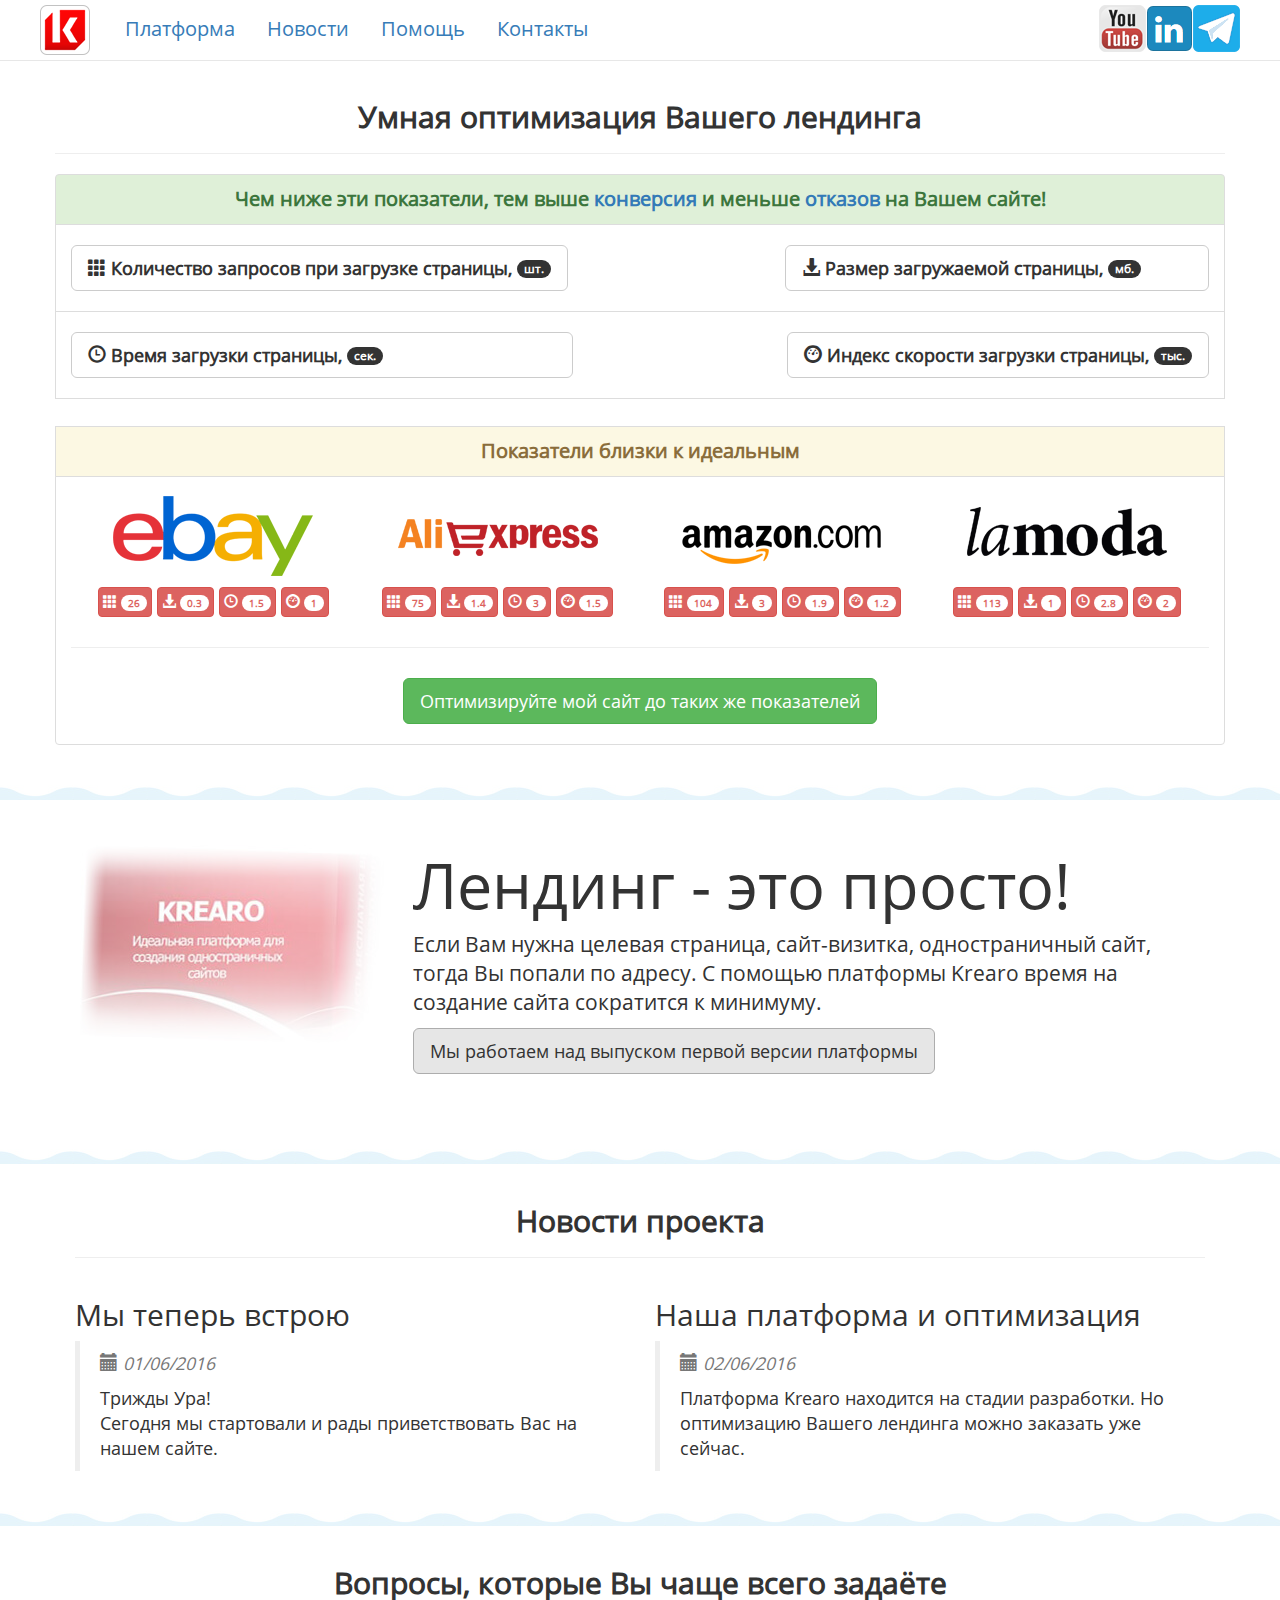
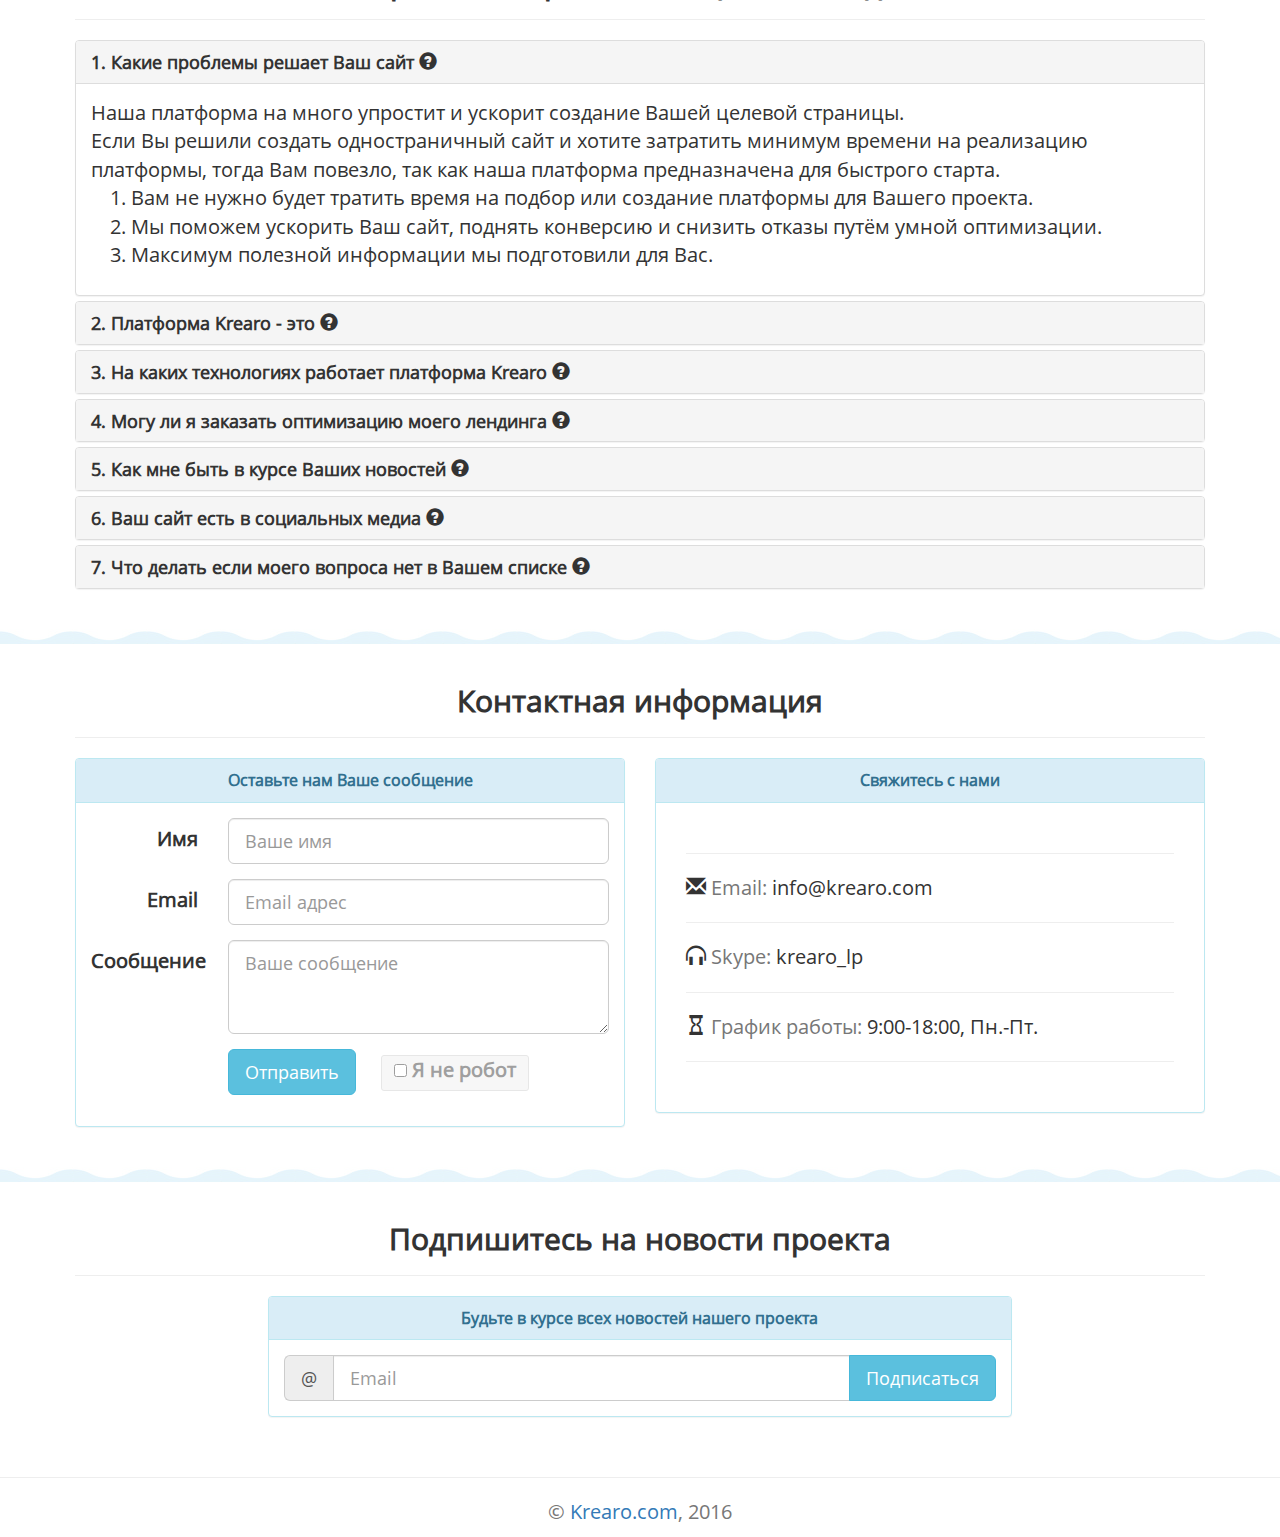
==== commit 1848b89f: "3-commit" ====
--- a/index.html
+++ b/index.html
@@ -4,15 +4,12 @@
     <meta charset="utf-8">
     <meta http-equiv="X-UA-Compatible" content="IE=edge">
     <meta name="viewport" content="width=device-width, initial-scale=1">
-    <!-- The above 3 meta tags *must* come first in the head; any other head content must come *after* these tags -->
     <title>Krearo - идеальная платформа для создания одностраничных сайтов</title>
+    <meta name="description" content="Платформа для Вашего лендинга, умная оптимизация Вашей целевой страницы">
+    <meta name="keywords" content="лендинг, платформа, оптимизация, целевая страница, одностраницчник, скачать">
     <link rel="shortcut icon" href="/favicon.ico" type="image/x-icon" />
-    <!-- Bootstrap -->
-     <link href="css/bootstrap.min.css" rel="stylesheet" type='text/css'> 
-    <!--<link href="https://maxcdn.bootstrapcdn.com/bootstrap/3.3.6/css/bootstrap.min.css" rel="stylesheet" type='text/css'>-->
+    <link href="https://maxcdn.bootstrapcdn.com/bootstrap/3.3.6/css/bootstrap.min.css" rel="stylesheet" type='text/css'>
     <link href="css/style.css" rel="stylesheet" type='text/css'>
-    <!-- HTML5 shim and Respond.js for IE8 support of HTML5 elements and media queries -->
-    <!-- WARNING: Respond.js doesn't work if you view the page via file:// -->
     <!--[if lt IE 9]>
       <script src="https://oss.maxcdn.com/html5shiv/3.7.2/html5shiv.min.js"></script>
       <script src="https://oss.maxcdn.com/respond/1.4.2/respond.min.js"></script>
@@ -20,7 +17,6 @@
   </head>
   <body>
     <noscript><p class="text-center"><u><strong>Некоторые функции сайта не доступны, так как в Вашем браузере не включен JavaScript.</strong></u></p></noscript>
-    <!-- begin Header navigation -->
     <header>
       <nav class="navbar navbar-default navbar-fixed-top">
         <div class="container-fluid">
@@ -42,18 +38,15 @@
                 <li role="presentation"><a href="#faq">Помощь</a></li>
                 <li role="presentation"><a href="#contacts">Контакты</a></li>
                 <li role="presentation" class="navbar-right">
-                  <a href="#" class="pull-right"><img src="img/s-tel.png"  width="47" height="47" alt="Мы на .com"></a>
-                  <a href="#" class="pull-right"><img src="img/s-in.png" width="47" height="47" alt="Мы на .com"></a>
-                  <a href="#" class="pull-right"><img src="img/s-you.png" width="47" height="47" alt="Мы на vk.com"></a>
+                  <a href="https://telegram.me/lp_platform" class="pull-right"><img src="img/s-tel.png"  width="47" height="47" alt="Мы на telegram.org"></a>
+                  <a href="https://www.linkedin.com/groups/8538221" class="pull-right"><img src="img/s-in.png" width="47" height="47" alt="Мы на linkedin.com"></a>
+                  <a href="https://www.youtube.com/channel/UCoSL0VpXpQlMoHEuIIZ8ulQ" class="pull-right"><img src="img/s-you.png" width="47" height="47" alt="Мы на youtube.com"></a>
                 </li>
               </ul>
             </div>
         </div>
       </nav>  
     </header>
-    <!-- end Header navigation -->
-
-    <!-- begin Optimization -->
     <div id="opt" class="opt">
       <div class="container">
         <h2 class="text-center"><strong>Умная оптимизация Вашего лендинга</strong></h2>
@@ -63,21 +56,21 @@
             <strong>Чем ниже эти показатели, тем выше <a href="https://ru.wikipedia.org/wiki/%D0%9A%D0%BE%D0%BD%D0%B2%D0%B5%D1%80%D1%81%D0%B8%D1%8F_%28%D0%B2_%D0%B8%D0%BD%D1%82%D0%B5%D1%80%D0%BD%D0%B5%D1%82-%D0%BC%D0%B0%D1%80%D0%BA%D0%B5%D1%82%D0%B8%D0%BD%D0%B3%D0%B5%29" target="_blank">конверсия</a> и меньше <a href="https://ru.wikipedia.org/wiki/%D0%9F%D0%BE%D0%BA%D0%B0%D0%B7%D0%B0%D1%82%D0%B5%D0%BB%D1%8C_%D0%BE%D1%82%D0%BA%D0%B0%D0%B7%D0%BE%D0%B2" target="_blank"> отказов</a> на Вашем сайте!</strong>
           </p>
           <p class="list-group-item clearfix">
-            <button type="button" class="btn btn-default btn-lg btn-responsive btn-min-w" aria-label="true">
+            <button type="button" class="btn btn-default btn-lg btn-responsive btn-min-w disabled" aria-label="true">
               <span class="glyphicon glyphicon glyphicon-th" aria-hidden="true"></span>
               <strong>Количество запросов при загрузке страницы, <span class="badge">шт.</span></strong>
             </button>
-            <button type="button" class="btn btn-default btn-lg pull-right btn-responsive btn-padd-r-mb" aria-label="true">
+            <button type="button" class="btn btn-default btn-lg pull-right btn-responsive btn-padd-r-mb disabled" aria-label="true">
               <span class="glyphicon glyphicon glyphicon-download-alt" aria-hidden="true"></span>
               <strong>Размер загружаемой страницы, <span class="badge">мб.</span></strong>
             </button>
           </p>
           <p class="list-group-item clearfix">
-            <button type="button" class="btn btn-default btn-lg btn-responsive btn-padd-r-sec" aria-label="true">
+            <button type="button" class="btn btn-default btn-lg btn-responsive btn-padd-r-sec disabled" aria-label="true">
               <span class="glyphicon glyphicon glyphicon-time" aria-hidden="true"></span>
               <strong>Время загрузки страницы, <span class="badge">сек.</span></strong>
             </button>
-            <button type="button" class="btn btn-default btn-lg pull-right btn-responsive btn-max-w" aria-label="true">
+            <button type="button" class="btn btn-default btn-lg pull-right btn-responsive btn-max-w disabled" aria-label="true">
               <span class="glyphicon glyphicon glyphicon-dashboard" aria-hidden="true"></span>
               <strong>Индекс скорости загрузки страницы, <span class="badge">тыс.</span></strong>
             </button>
@@ -172,27 +165,19 @@
         </div>
       </div>
     </div>
-    <!-- end Optimization -->
-
     <div class="bg-waves"></div>
-
-    <!-- begin Presentation -->
     <div id="pres" class="pres">
       <div class="container">
         <img src="img/box.jpg" alt="Платформа для создания лендинга" class="img-box">
         <div class="jumbotron">
           <h1>Лендинг - это просто!</h1>
           <p class="lead">
-            Если Вам нужна целевая страница, сайт-визитка, одностраничный сайт, тогда Вы попали по адресу. С помощью нашей платформы время на создание сайта сократится к минимуму. <a class="btn btn-lg btn-default btn-responsive active" href="javascript:void(0)" role="button">Мы работаем над выпуском первой версии платформы...</a>
+            Если Вам нужна целевая страница, сайт-визитка, одностраничный сайт, тогда Вы попали по адресу. С помощью платформы Krearo время на создание сайта сократится к минимуму. <a class="btn btn-lg btn-default btn-responsive active disabled" href="javascript:void(0)" role="button">Мы работаем над выпуском первой версии платформы</a>
           </p>
         </div>
       </div>
     </div>
-    <!-- end Presentation -->
-
     <div class="bg-waves"></div>
-
-    <!-- begin News -->
     <div class="news" id="news">
       <div class="container">
         <h2 class="text-center"><strong>Новости проекта</strong></h2>
@@ -203,9 +188,9 @@
             <blockquote>
               <p class="text-muted">
                 <span class="glyphicon glyphicon-calendar" aria-hidden="true"></span>
-                <i>27/05/2016</i>
+                <i>01/06/2016</i>
               </p>
-              <p>Трижды Ура! Сегодня мы стартовали и рады приветствовать Вас на нашем сайте. <a class="btn btn-primary" href="#" role="button">Подробнее &raquo;</a></p>
+              <p>Трижды Ура!<br /> Сегодня мы стартовали и рады приветствовать Вас на нашем сайте.</p>
             </blockquote>
           </div>
           <div class="col-lg-6 col-md-12 col-sm-12 col-xs-12">
@@ -213,19 +198,15 @@
             <blockquote>
               <p class="text-muted">
                 <span class="glyphicon glyphicon-calendar" aria-hidden="true"></span>
-                <i>28/05/2016</i>
+                <i>02/06/2016</i>
               </p>
-              <p>Плаформа Krearo находится на стадии разработки. Но оптимизацию Вашего лендинга можно заказать уже сейчас. <a class="btn btn-primary" href="#" role="button">Подробнее &raquo;</a></p>
+              <p>Платформа Krearo находится на стадии разработки. Но оптимизацию Вашего лендинга можно заказать уже сейчас.</p>
             </blockquote>
          </div>
         </div>
       </div>
     </div>
-    <!-- begin News -->
-
     <div class="bg-waves"></div>
-
-    <!-- begin FAQ -->
     <div class="faq" id="faq">
       <div class="container">
         <h2 class="text-center"><strong>Вопросы, которые Вы чаще всего задаёте</strong></h2>
@@ -262,10 +243,10 @@
             <div id="collapse_2" class="panel-collapse collapse" role="tabpanel" aria-labelledby="head_2">
               <div class="panel-body">
                 Это современная, быстрая и простая в использовании платформа, которая служит для создания одностраничных сайтов. <br />
-                Обладает следущими преимуществами:
+                Обладает следующими преимуществами:
                 <ul>
                   <li>Быстрая установка на ваш хостинг.</li>
-                  <li>Простая в использовании администранивная панель.</li>
+                  <li>Простая в использовании административная панель.</li>
                   <li>Быстрое редактирование содержимого.</li>
                   <li>Редактирование контента без знания html.</li>
                   <li>Высокое быстродействие.</li>
@@ -277,13 +258,13 @@
             <div class="panel-heading" role="tab" id="head_3">
               <h4 class="panel-title">
                 <a class="collapsed" role="button" data-toggle="collapse" data-parent="#accordion" href="#collapse_3" aria-expanded="false" aria-controls="collapse_3">
-                  3. На каких технологиях работает платфрма Krearo <span class="glyphicon glyphicon-question-sign" aria-hidden="true"></span>
+                  3. На каких технологиях работает платформа Krearo <span class="glyphicon glyphicon-question-sign" aria-hidden="true"></span>
                 </a>
               </h4>
             </div>
             <div id="collapse_3" class="panel-collapse collapse" role="tabpanel" aria-labelledby="head_3">
               <div class="panel-body">
-                Платфрма Krearo работает на следующих технологиях: 
+                Платформа Krearo работает на следующих технологиях: 
                 <ul>
                   <li>PHP v5.2 или выше</li>
                   <li>Сodeigniter v3.0.6</li>
@@ -298,7 +279,7 @@
             <div class="panel-heading" role="tab" id="head_4">
               <h4 class="panel-title">
                 <a class="collapsed" role="button" data-toggle="collapse" data-parent="#accordion" href="#collapse_4" aria-expanded="false" aria-controls="collapse_4">
-                  4. Могу ли я заказать оптимизацию моего одностраничника <span class="glyphicon glyphicon-question-sign" aria-hidden="true"></span>
+                  4. Могу ли я заказать оптимизацию моего лендинга <span class="glyphicon glyphicon-question-sign" aria-hidden="true"></span>
                 </a>
               </h4>
             </div>
@@ -311,7 +292,7 @@
           <div class="panel panel-default">
             <div class="panel-heading" role="tab" id="heading_5">
               <h4 class="panel-title">
-                <a class="collapsed" role="button" data-toggle="collapse" data-parent="#accordion" href="#collapse_5" aria-expanded="false" aria-controls="collapseThree">
+                <a class="collapsed" role="button" data-toggle="collapse" data-parent="#accordion" href="#collapse_5" aria-expanded="false" aria-controls="collapse_5">
                   5. Как мне быть в курсе Ваших новостей <span class="glyphicon glyphicon-question-sign" aria-hidden="true"></span>
                 </a>
               </h4>
@@ -325,7 +306,7 @@
           <div class="panel panel-default">
             <div class="panel-heading" role="tab" id="heading_6">
               <h4 class="panel-title">
-                <a class="collapsed" role="button" data-toggle="collapse" data-parent="#accordion" href="#collapse_6" aria-expanded="false" aria-controls="collapseThree">
+                <a class="collapsed" role="button" data-toggle="collapse" data-parent="#accordion" href="#collapse_6" aria-expanded="false" aria-controls="collapse_6">
                   6. Ваш сайт есть в социальных медиа <span class="glyphicon glyphicon-question-sign" aria-hidden="true"></span>
                 </a>
               </h4>
@@ -339,7 +320,7 @@
           <div class="panel panel-default">
             <div class="panel-heading" role="tab" id="heading_7">
               <h4 class="panel-title">
-                <a class="collapsed" role="button" data-toggle="collapse" data-parent="#accordion" href="#collapse_7" aria-expanded="false" aria-controls="collapseThree">
+                <a class="collapsed" role="button" data-toggle="collapse" data-parent="#accordion" href="#collapse_7" aria-expanded="false" aria-controls="collapse_7">
                   7. Что делать если моего вопроса нет в Вашем списке <span class="glyphicon glyphicon-question-sign" aria-hidden="true"></span>
                 </a>
               </h4>
@@ -353,12 +334,7 @@
         </div>
       </div>
     </div>
-    <!-- end FAQ -->
-
     <div class="bg-waves"></div>
-
-    <!-- begin Contacts 
-    -->
     <div class="contacts" id="contacts">
       <div class="container">
         <h2 class="text-center"><strong>Контактная информация</strong></h2>
@@ -370,40 +346,40 @@
                   <div class="panel-title text-center"><strong>Оставьте нам Ваше сообщение</strong></div>
               </div>  
               <div class="panel-body">
-                  <form id="form-msg" class="form-horizontal" role="form">
+                  <form action="/php/send-msg.php" method="POST" id="form-msg" class="form-horizontal">
                       <div id="error-msg" class="alert alert-danger hide"></div>
                       <div id="good-msg" class="alert alert-success hide"></div>
                       <div class="form-group">
                           <label for="name-msg" class="col-md-3 control-label">Имя</label>
                           <div class="col-md-9">
-                            <input type="text" class="form-control" name="name-msg" id="name-msg" placeholder="Ваше имя" maxlength="32">
+                            <input type="text" class="form-control input-lg" name="name-msg" id="name-msg" placeholder="Ваше имя" maxlength="32">
                           </div>
                       </div>
                       <div class="form-group">
                           <label for="email-msg" class="col-md-3 control-label">Email</label>
                           <div class="col-md-9">
-                            <input type="text" class="form-control" name="email-msg" id="email-msg" placeholder="Email адрес" maxlength="64">
+                            <input type="text" class="form-control input-lg" name="email-msg" id="email-msg" placeholder="Email адрес" maxlength="64">
                           </div>
                       </div>
                       <div class="form-group hide">
                           <label for="phone-msg" class="col-md-3 control-label">Телефон</label>
                           <div class="col-md-9">
-                            <input type="text" class="form-control" name="phone-msg" id="phone-msg" placeholder="Ваш телефон" maxlength="16">
+                            <input type="text" class="form-control input-lg" name="phone-msg" id="phone-msg" placeholder="Ваш телефон" maxlength="16">
                           </div>
                       </div>
                       <div class="form-group">
                           <label for="text-msg" class="col-md-3 control-label">Сообщение</label>
                           <div class="col-md-9">
-                            <textarea class="form-control" name="text-msg" id="text-msg" rows="4" placeholder="Ваше сообщение" maxlength="4096"></textarea>
+                            <textarea class="form-control input-lg" name="text-msg" id="text-msg" rows="3" placeholder="Ваше сообщение" maxlength="4096"></textarea>
                           </div>
                       </div>
                       <input type="hidden" name="spam-msg" id="spam-msg" value="">
                       <div class="form-group">                                  
                           <div class="col-md-offset-3 col-md-9">
                             <button id="btn-msg" type="button" class="btn btn-info btn-lg"> Отправить</button>
-                              <label class="text-muted robot">
-                                <input type="checkbox" id="robot-msg"> Я не робот
-                              </label>
+                            <label class="text-muted robot">
+                              <input type="checkbox" id="robot-msg"> Я не робот
+                            </label>
                           </div>
                       </div>
                   </form>
@@ -419,7 +395,7 @@
                   <div class="panel-body">
                     <hr />
                     <span class="glyphicon glyphicon-envelope" aria-hidden="true"></span> <span class="text-muted">Email:</span> info@krearo.com<hr />
-                    <span class="glyphicon glyphicon-headphones" aria-hidden="true"></span> <span class="text-muted">Skype:</span> Krearo<hr />
+                    <span class="glyphicon glyphicon-headphones" aria-hidden="true"></span> <span class="text-muted">Skype:</span> krearo_lp<hr />
                     <span class="glyphicon glyphicon-hourglass" aria-hidden="true"></span> <span class="text-muted">График работы:</span> 9:00-18:00, Пн.-Пт.<hr />
                   </div>
                 </div>
@@ -428,11 +404,7 @@
         </div>
       </div>
     </div>
-    <!-- end Contacts -->
-
     <div class="bg-waves"></div>
-
-    <!-- begin Subscribe -->
     <div class="subs">
       <div class="container">
         <h2 class="text-center"><strong>Подпишитесь на новости проекта</strong></h2>
@@ -445,14 +417,14 @@
                   <div class="panel-title text-center"><strong>Будьте в курсе всех новостей нашего проекта</strong></div>
               </div>
               <div class="panel-body">
-                <form id="form-subs" action="" method="post">
+                <form id="form-subs" action="/php/subs.php" method="POST">
                   <div id="error-subs" class="alert alert-danger hide"></div>
                       <div id="good-subs" class="alert alert-success hide"></div>
                   <div class="input-group input-group-lg">
                     <span id="sizing-addon" class="input-group-addon">@</span>
                     <input type="text" id="email-subs" class="form-control" placeholder="Email" aria-describedby="sizing-addon" maxlength="64">
                     <span class="input-group-btn">
-                      <button id="btn-subs" class="btn btn-info" type="button">Пидписаться</button>
+                      <button id="btn-subs" class="btn btn-info" type="button">Подписаться</button>
                     </span>
                   </div>
                 </form>
@@ -462,27 +434,17 @@
         </div>
       </div>
     </div>
-    <!-- end Subscribe -->
     <hr />
-    <!-- begin Site footer -->
     <div class="container">
-      <footer class="footer clearfix">
-        <div class="social">
-          <a href="#" class="pull-left"><img src="img/s-fb.png" alt="Мы на .com"></a>
-          <a href="#" class="pull-left"><img src="img/s-vk.png" alt="Мы на vk.com"></a>
-          <a href="#" class="pull-left"><img src="img/s-tw.png" alt="Мы на .com"></a>
-        </div>
-        <span class="pull-right text-muted">&copy; <a href="http://krearo.com">Krearo.com</a>, 2016</span>
+      <footer class="footer text-center">
+        <span class="text-muted">&copy; <a href="http://krearo.com">Krearo.com</a>, 2016</span>
       </footer>
     </div>
-    <!-- end Site footer -->
-    <!-- begin Arrow go up -->
     <a href="#" id="go_up" class="go_up">&uarr;</a>
-    <!-- end Arrow go up -->
     <script src="https://ajax.googleapis.com/ajax/libs/jquery/1.11.3/jquery.min.js" defer></script>
-    <!--<script src="https://cdnjs.cloudflare.com/ajax/libs/jquery/1.11.3/jquery.min.js" defer></script>-->
     <script src="https://maxcdn.bootstrapcdn.com/bootstrap/3.3.6/js/bootstrap.min.js" defer></script>
-     <!--<script src="js/bootstrap.min.js" defer></script>-->
     <script src="js/scripts.js" defer></script>
+    <!-- Yandex.Metrika counter --><script type="text/javascript">(function (d, w, c) { (w[c] = w[c] || []).push(function() { try { w.yaCounter37702775 = new Ya.Metrika({ id:37702775, clickmap:true, trackLinks:true, accurateTrackBounce:true, webvisor:true }); } catch(e) { } }); var n = d.getElementsByTagName("script")[0], s = d.createElement("script"), f = function () { n.parentNode.insertBefore(s, n); }; s.type = "text/javascript"; s.async = true; s.src = "https://mc.yandex.ru/metrika/watch.js"; if (w.opera == "[object Opera]") { d.addEventListener("DOMContentLoaded", f, false); } else { f(); } })(document, window, "yandex_metrika_callbacks"); </script><noscript><div><img src="https://mc.yandex.ru/watch/37702775" style="position:absolute; left:-9999px;" alt="" /></div></noscript><!-- /Yandex.Metrika counter -->
+    <!-- Google Analytic --><script type="text/javascript">(function(i,s,o,g,r,a,m){i['GoogleAnalyticsObject']=r;i[r]=i[r]||function(){(i[r].q=i[r].q||[]).push(arguments)},i[r].l=1*new Date();a=s.createElement(o),m=s.getElementsByTagName(o)[0];a.async=1;a.src=g;m.parentNode.insertBefore(a,m)})(window,document,'script','//www.google-analytics.com/analytics.js','ga');ga('create','UA-70778696-1','auto');ga('send','pageview');</script><!-- /Google Analytic -->
   </body>
 </html>--- a/css/style.css
+++ b/css/style.css
@@ -23,18 +23,11 @@
 }
 
 header .navbar-fixed-top {
-	/*border-bottom: 1px solid #eee;*/
-	/*background: #f1fbfe;*/
 	background: #fff;
 	opacity: 0.98;
 }
 
 header .navbar-header .logo {
-/*
-	background: url("../img/logo.png") no-repeat;
-	width: 50px;
-	height: 50px;
-*/
 	margin: 0 20px 0 0;
 }
 
@@ -60,7 +53,7 @@
 
 /** Waves BEGIN **/
 .bg-waves {
-	background: transparent url("../img/waves.jpg") repeat scroll 0% 0%;
+	background: transparent url("../img/waves.png") repeat scroll 0% 0%;
 	height: 15px; 
 	opacity: 0.1;
 	filter: alpha(opacity=10);
@@ -68,14 +61,6 @@
 /** Waves END **/
 
 /** Presentation BEGIN **/
-.pres {
-	/*background: #d2efff;*/
-	/*background: #d1f2ff;*/
-	/*background: #f1fbfe;*/
-	/*background: #dedede;*/
-	/*border-bottom: 2px solid #eee;*/
-}
-
 .pres .container {
 	padding: 20px 0 0 0;
 }
@@ -106,17 +91,7 @@
 }
 /** Presentation END **/
 
-
-
 /** Platform BEGIN **/
-
-.platform {
-	/*background: #9bbbb8;*/
-	/*background: #99b9b6;*/
-	/*background: #97b6b3;*/
-	/*border-bottom: 2px solid #eee;*/
-}
-
 .platform .container {
 	padding: 20px 40px;
 }
@@ -129,8 +104,6 @@
 	padding: 10px 20px;
 }
 /** Platform END **/
-
-
 
 /** Optimization BEGIN **/
 .opt .container {
@@ -150,23 +123,13 @@
 .opt .container .list-group .list-group-item .btn-danger .badge {
 	font-size: 10px;
 }
-
-
 /** Optimization END **/
 
-
-
 /** News BEGIN **/
-.news {
-	/*border-bottom: 2px solid #eee;*/
-}
-
 .news .container {
 	padding: 20px 20px;
 }
 /** News END **/
-
-
 
 /** Projects BEGIN **/
 .projects {
@@ -178,13 +141,7 @@
 }
 /** Projects END **/
 
-
-
 /** FAQ BEGIN **/
-.faq {
-	/*border-bottom: 2px solid #eee;*/
-}
-
 .faq .container {
 	padding: 20px 20px;
 }
@@ -194,8 +151,6 @@
 	font-weight: bold;
 }
 /** FAQ END **/
-
-
 
 /** Contacts BEGIN **/
 .contacts .container {
@@ -220,15 +175,11 @@
 }
 /** Contacts END **/
 
-
-
 /** Subscribe BEGIN **/
 .subs .container {
 	padding: 20px 20px;
 }
 /** Subscribe END **/
-
-
 
 /** Social BEGIN **/
 .container .footer {
@@ -240,8 +191,6 @@
 	/*outline: 1px solid #ccc;*/
 }
 /** Social END **/
-
-
 
 /** Arrow "GO UP" BEGIN **/
 .go_up {
@@ -265,7 +214,6 @@
 }
 /** Arrow "GO UP" END **/
 
-
 /** Interrupt Bootstrap styles BEGIN **/
 .navbar-default .navbar-toggle {
 	border-color: #ccc;
@@ -294,6 +242,11 @@
 .btn-padd-r-sec {
 	padding-right: 189px;
 }
+
+.btn.disabled, .btn[disabled], fieldset[disabled] .btn {
+    opacity: 1;
+    filter: alpha(opacity=100);
+}
 /** Interrupt Bootstrap styles END **/
 
 
@@ -301,7 +254,6 @@
 /**
  * This is media requests for our devices START
  */
-
 /* Large Devices, Wide Screens */
 @media only screen and (max-width : 1200px) {
 	.opt .container .list-group .list-group-item .pull-right {
@@ -339,14 +291,35 @@
 	}
 
 	.opt .container .list-group .list-group-item .btn-danger {
-		padding: 4px 16px;
+		padding: 4px 8px;
+	}
+
+	.contacts .container .row .panel-info .panel-body .form-horizontal .robot {
+		margin-left: 10px;
 	}
 }
 
 /* Extra Small Devices, Phones */
 @media only screen and (max-width : 480px) {
 	.opt .container .list-group .list-group-item .btn-danger {
-		padding: 4px 13px;
+		padding: 4px 10px;
+	}
+
+	.contacts .container .row .panel-info .panel-body .form-horizontal .robot {
+		margin-left: 5px;
+		float: right;
+	}
+}
+
+@media only screen and (max-width : 380px) {
+	.opt .container .list-group .list-group-item .btn-danger {
+		padding: 4px 6px;
+	}
+}
+
+@media only screen and (max-width : 380px) {
+	.opt .container .list-group .list-group-item .btn-danger {
+		padding: 4px 4px;
 	}
 }
 /**
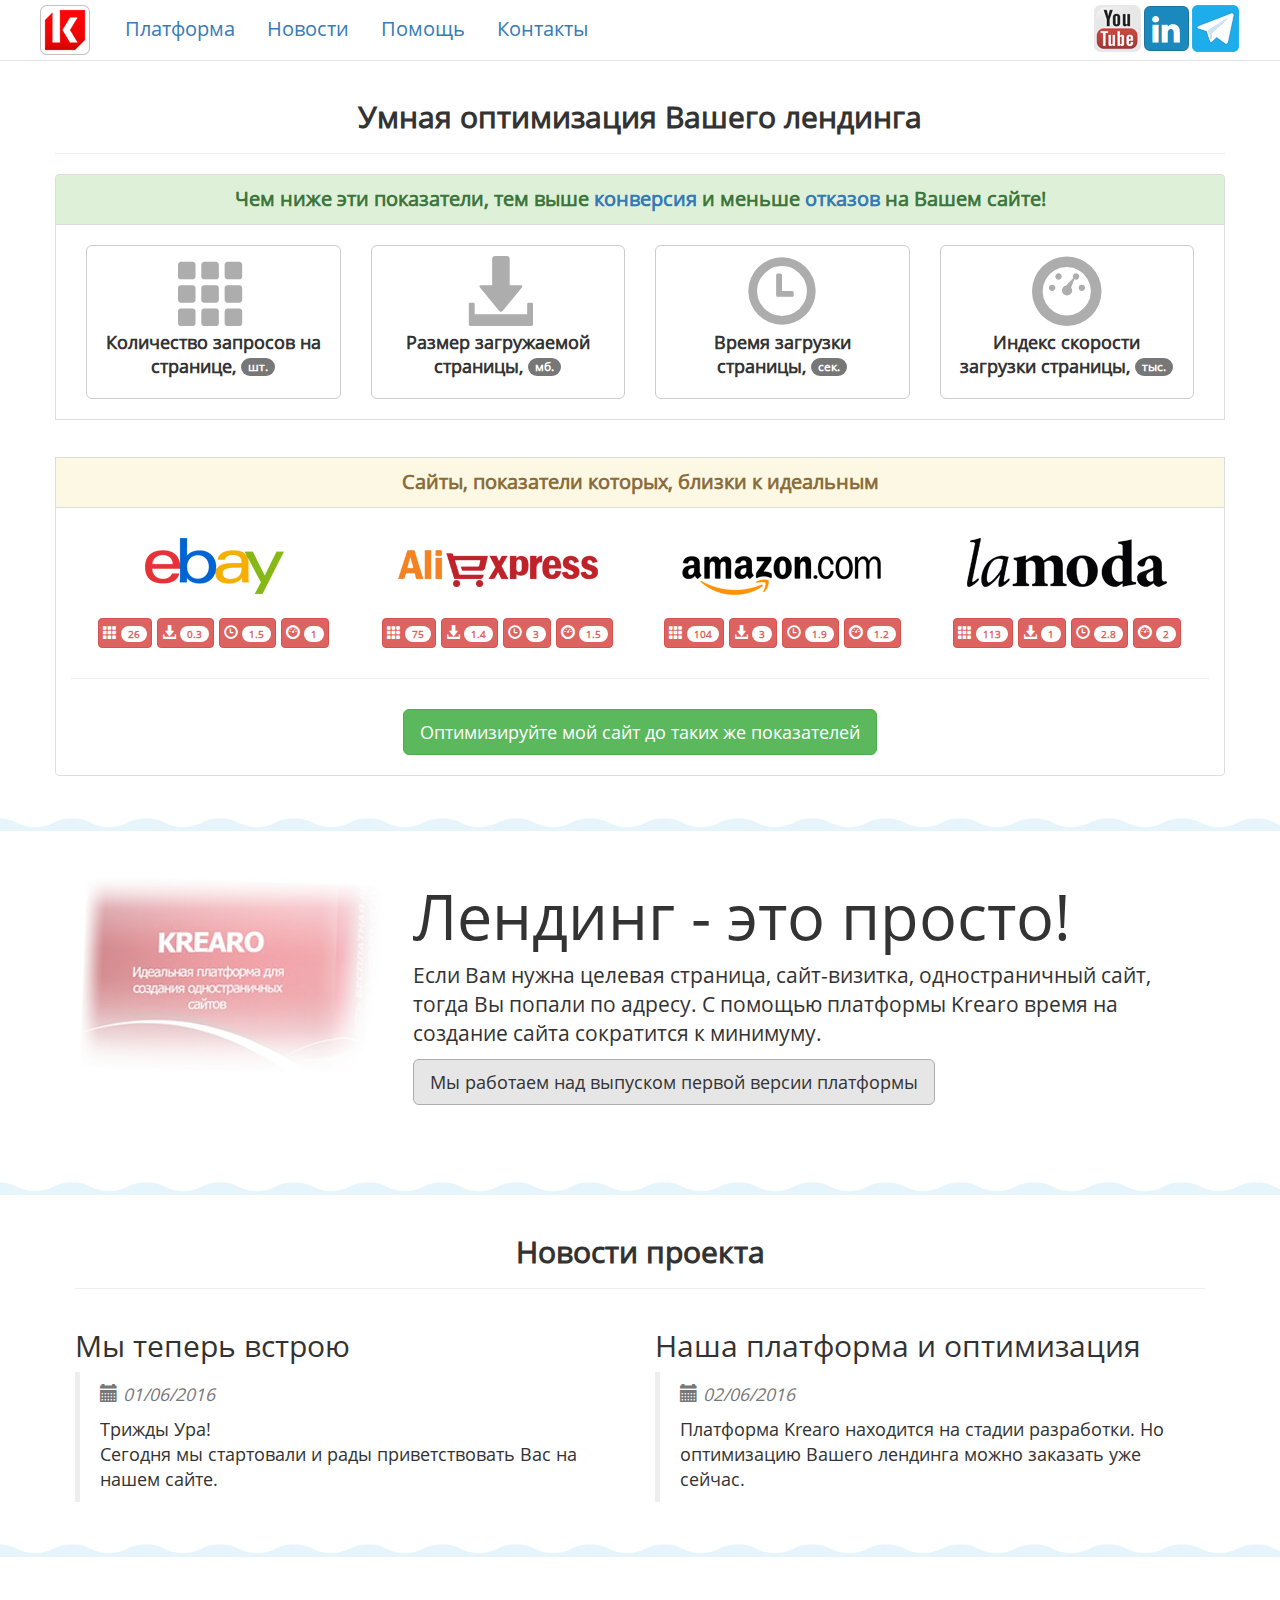
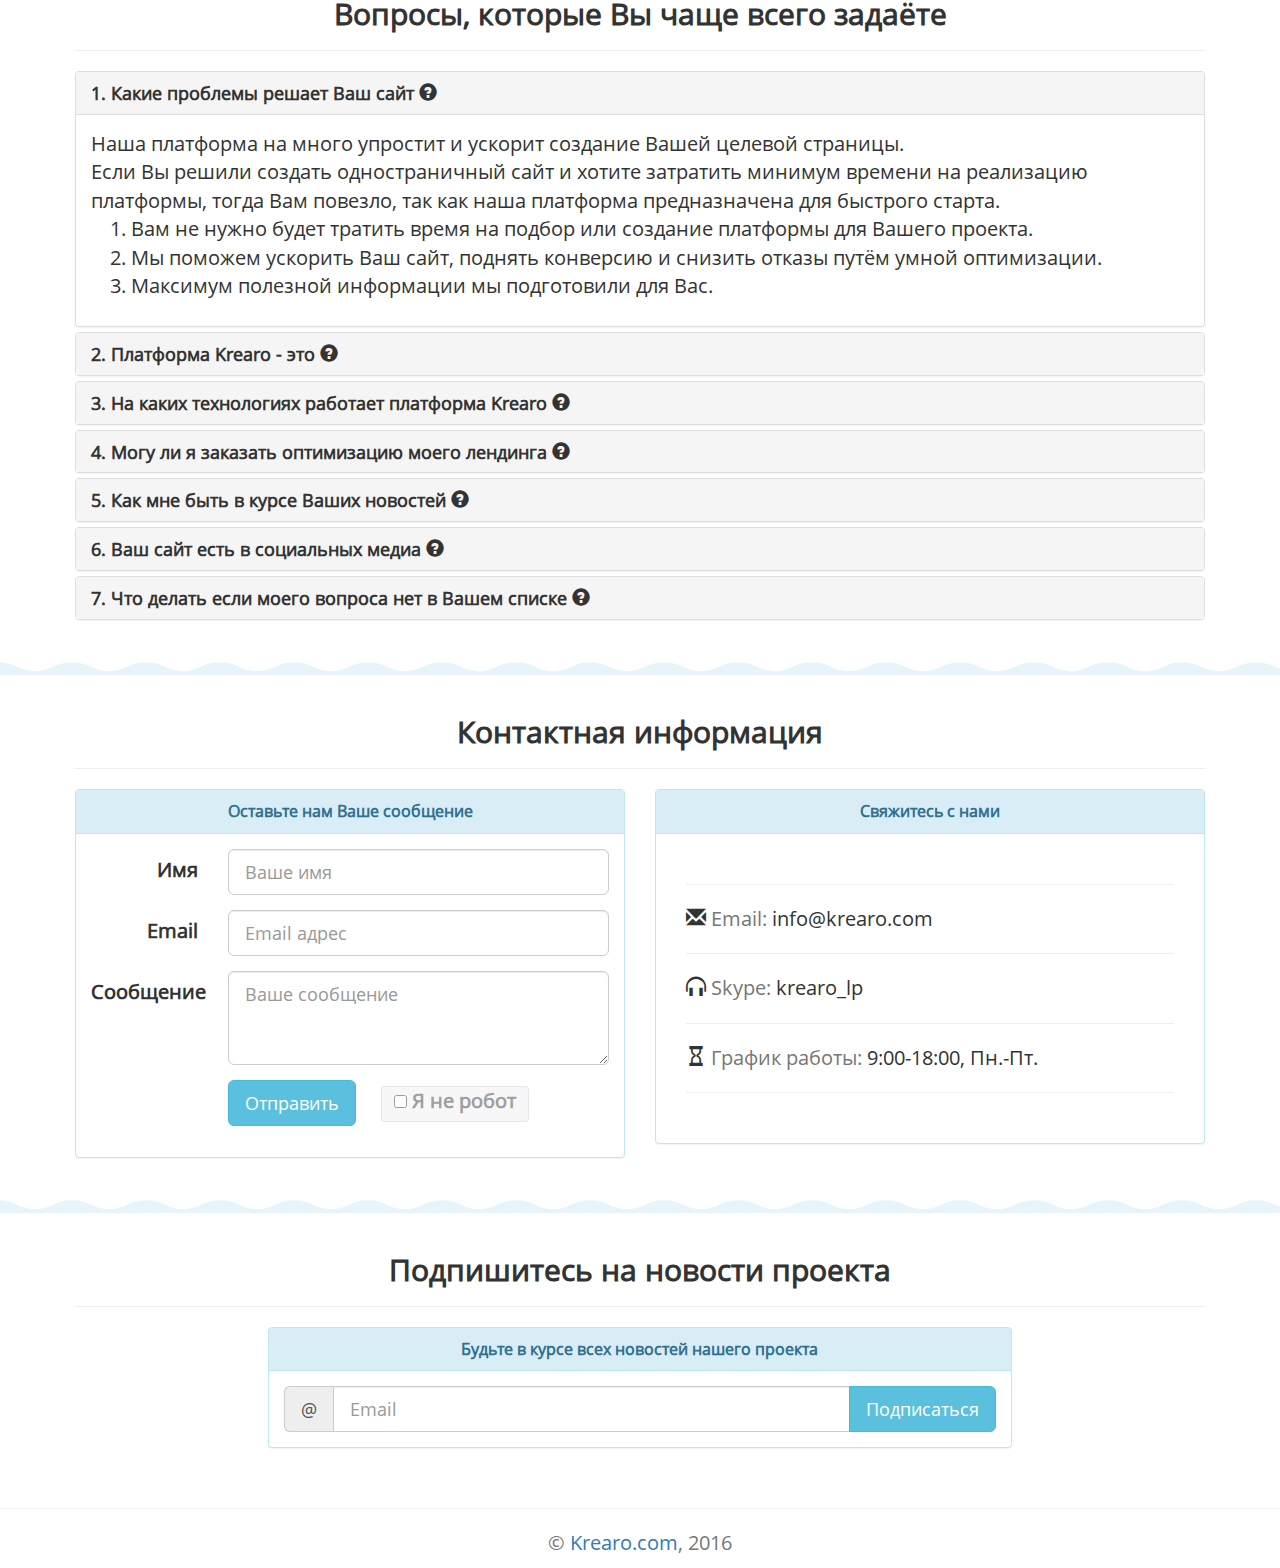
==== commit e2f086fa: "4-commit" ====
--- a/index.html
+++ b/index.html
@@ -33,10 +33,10 @@
             </div>
             <div class="collapse navbar-collapse" id="navbar">
               <ul class="nav nav-pills">
-                <li role="presentation"><a href="#pres">Платформа</a></li>
-                <li role="presentation"><a href="#news">Новости</a></li>
-                <li role="presentation"><a href="#faq">Помощь</a></li>
-                <li role="presentation"><a href="#contacts">Контакты</a></li>
+                <li role="presentation" class="navbar-left"><a href="#pres">Платформа</a></li>
+                <li role="presentation" class="navbar-left"><a href="#news">Новости</a></li>
+                <li role="presentation" class="navbar-left"><a href="#faq">Помощь</a></li>
+                <li role="presentation" class="navbar-left"><a href="#contacts">Контакты</a></li>
                 <li role="presentation" class="navbar-right">
                   <a href="https://telegram.me/lp_platform" class="pull-right"><img src="img/s-tel.png"  width="47" height="47" alt="Мы на telegram.org"></a>
                   <a href="https://www.linkedin.com/groups/8538221" class="pull-right"><img src="img/s-in.png" width="47" height="47" alt="Мы на linkedin.com"></a>
@@ -54,29 +54,35 @@
         <div class="list-group">
           <p class="list-group-item list-group-item-success text-center">
             <strong>Чем ниже эти показатели, тем выше <a href="https://ru.wikipedia.org/wiki/%D0%9A%D0%BE%D0%BD%D0%B2%D0%B5%D1%80%D1%81%D0%B8%D1%8F_%28%D0%B2_%D0%B8%D0%BD%D1%82%D0%B5%D1%80%D0%BD%D0%B5%D1%82-%D0%BC%D0%B0%D1%80%D0%BA%D0%B5%D1%82%D0%B8%D0%BD%D0%B3%D0%B5%29" target="_blank">конверсия</a> и меньше <a href="https://ru.wikipedia.org/wiki/%D0%9F%D0%BE%D0%BA%D0%B0%D0%B7%D0%B0%D1%82%D0%B5%D0%BB%D1%8C_%D0%BE%D1%82%D0%BA%D0%B0%D0%B7%D0%BE%D0%B2" target="_blank"> отказов</a> на Вашем сайте!</strong>
-          </p>
-          <p class="list-group-item clearfix">
-            <button type="button" class="btn btn-default btn-lg btn-responsive btn-min-w disabled" aria-label="true">
-              <span class="glyphicon glyphicon glyphicon-th" aria-hidden="true"></span>
-              <strong>Количество запросов при загрузке страницы, <span class="badge">шт.</span></strong>
-            </button>
-            <button type="button" class="btn btn-default btn-lg pull-right btn-responsive btn-padd-r-mb disabled" aria-label="true">
-              <span class="glyphicon glyphicon glyphicon-download-alt" aria-hidden="true"></span>
-              <strong>Размер загружаемой страницы, <span class="badge">мб.</span></strong>
-            </button>
-          </p>
-          <p class="list-group-item clearfix">
-            <button type="button" class="btn btn-default btn-lg btn-responsive btn-padd-r-sec disabled" aria-label="true">
-              <span class="glyphicon glyphicon glyphicon-time" aria-hidden="true"></span>
-              <strong>Время загрузки страницы, <span class="badge">сек.</span></strong>
-            </button>
-            <button type="button" class="btn btn-default btn-lg pull-right btn-responsive btn-max-w disabled" aria-label="true">
-              <span class="glyphicon glyphicon glyphicon-dashboard" aria-hidden="true"></span>
-              <strong>Индекс скорости загрузки страницы, <span class="badge">тыс.</span></strong>
-            </button>
+            <div class="row list-group-item spec">
+              <div class="col-lg-3 col-md-3 col-sm-6 col-xs-12">
+                <button type="button" class="btn btn-default btn-lg btn-responsive" aria-label="true">
+                  <span class="glyphicon glyphicon glyphicon-th" aria-hidden="true"></span>
+                  <p><strong>Количество запросов на странице, <span class="badge">шт.</span></strong><p>
+                </button>
+              </div>
+              <div class="col-lg-3 col-md-3 col-sm-6 col-xs-12">
+                <button type="button" class="btn btn-default btn-lg pull-right btn-responsive" aria-label="true">
+                  <span class="glyphicon glyphicon glyphicon-download-alt" aria-hidden="true"></span>
+                  <p><strong>Размер загружаемой страницы, <span class="badge">мб.</span></strong></p>
+                </button>
+              </div>
+              <div class="col-lg-3 col-md-3 col-sm-6 col-xs-12">
+                <button type="button" class="btn btn-default btn-lg btn-responsive" aria-label="true">
+                  <span class="glyphicon glyphicon glyphicon-time" aria-hidden="true"></span>
+                  <p><strong>Время загрузки страницы, <span class="badge">сек.</span></strong></p>
+                </button>
+              </div>
+              <div class="col-lg-3 col-md-3 col-sm-6 col-xs-12">
+              <button type="button" class="btn btn-default btn-lg pull-right btn-responsive" aria-label="true">
+                  <span class="glyphicon glyphicon glyphicon-dashboard" aria-hidden="true"></span>
+                  <p><strong>Индекс скорости загрузки страницы, <span class="badge">тыс.</span></strong></p>
+                </button>
+              </div>
+            </div>
           </p>
           <br />
-          <p class="list-group-item list-group-item-warning text-center"><strong>Показатели близки к идеальным</strong></p>
+          <p class="list-group-item list-group-item-warning text-center"><strong>Сайты, показатели которых, близки к идеальным</strong></p>
           <div class="row list-group-item text-center">
             <div class="col-lg-3 col-md-3 col-sm-6 col-xs-6">
               <a href="http://www.ebay.com/" target="_blank">
--- a/css/style.css
+++ b/css/style.css
@@ -18,6 +18,7 @@
 	height: auto;
 }
 
+/** Header BEGIN **/
 header nav {
 	padding: 5px 40px;
 }
@@ -40,16 +41,18 @@
 }
 
 header .navbar-collapse .nav-pills li.navbar-right a {
-	padding:0;
+	padding: 0;
+	margin: 0 1px;
 	opacity: 0.9;
 	filter: alpha(opacity=90);
 }
 
 header .navbar-collapse .nav-pills li.navbar-right a:hover {
-	padding:0;
+	padding: 0;
 	opacity: 1;
 	filter: alpha(opacity=100);
 }
+/** Header END **/
 
 /** Waves BEGIN **/
 .bg-waves {
@@ -122,6 +125,20 @@
 
 .opt .container .list-group .list-group-item .btn-danger .badge {
 	font-size: 10px;
+}
+
+.opt .container .list-group .spec .glyphicon {
+	color: #adadad;
+	font-size: 70px;
+}
+
+.opt .container .list-group .spec .btn-default:hover,
+.opt .container .list-group .spec .btn-default:active {
+	background: none;
+}
+
+.opt .container .list-group .spec .btn-default .badge {
+	background-color: #777777;
 }
 /** Optimization END **/
 
@@ -257,7 +274,6 @@
 /* Large Devices, Wide Screens */
 @media only screen and (max-width : 1200px) {
 	.opt .container .list-group .list-group-item .pull-right {
-		/*float: none !important;*/
 	}
 
 	.btn-padd-r-mb {
@@ -286,6 +302,14 @@
 
 /* Small Devices, Tablets */
 @media only screen and (max-width : 767px) {
+	header .navbar-collapse .nav-pills li.navbar-left a {
+		margin: 1px 0;
+	}
+
+	header .navbar-collapse .nav-pills li.navbar-right a {
+		margin: 1px 0;
+	}
+
 	.nav > li > a {
 		padding: 10px 8px;	
 	}
@@ -301,6 +325,10 @@
 
 /* Extra Small Devices, Phones */
 @media only screen and (max-width : 480px) {
+	header .navbar-collapse .nav-pills li.navbar-left a {
+		margin: 1px 0;
+	}
+
 	.opt .container .list-group .list-group-item .btn-danger {
 		padding: 4px 10px;
 	}
@@ -312,12 +340,10 @@
 }
 
 @media only screen and (max-width : 380px) {
-	.opt .container .list-group .list-group-item .btn-danger {
-		padding: 4px 6px;
-	}
-}
-
-@media only screen and (max-width : 380px) {
+
+	header .navbar-collapse .nav-pills li.navbar-left a {
+		margin: 1px 0;
+	}
 	.opt .container .list-group .list-group-item .btn-danger {
 		padding: 4px 4px;
 	}
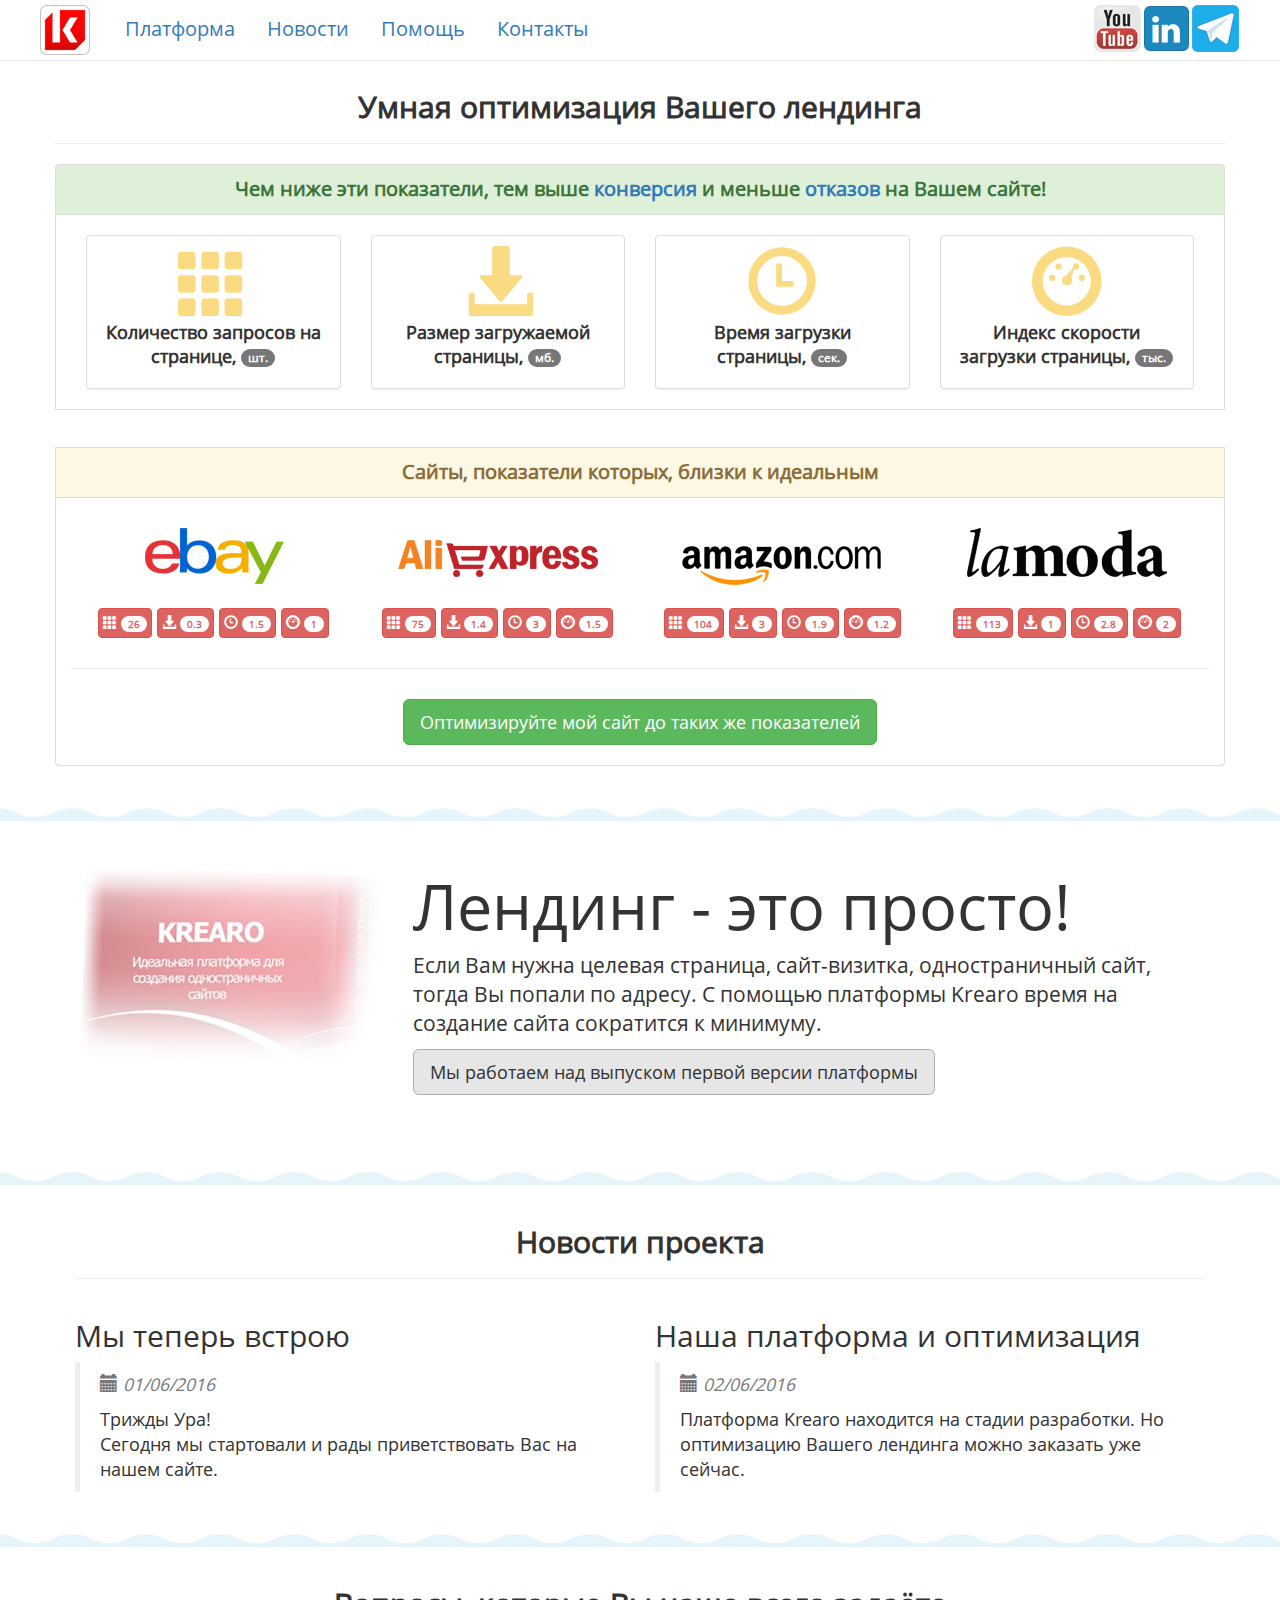
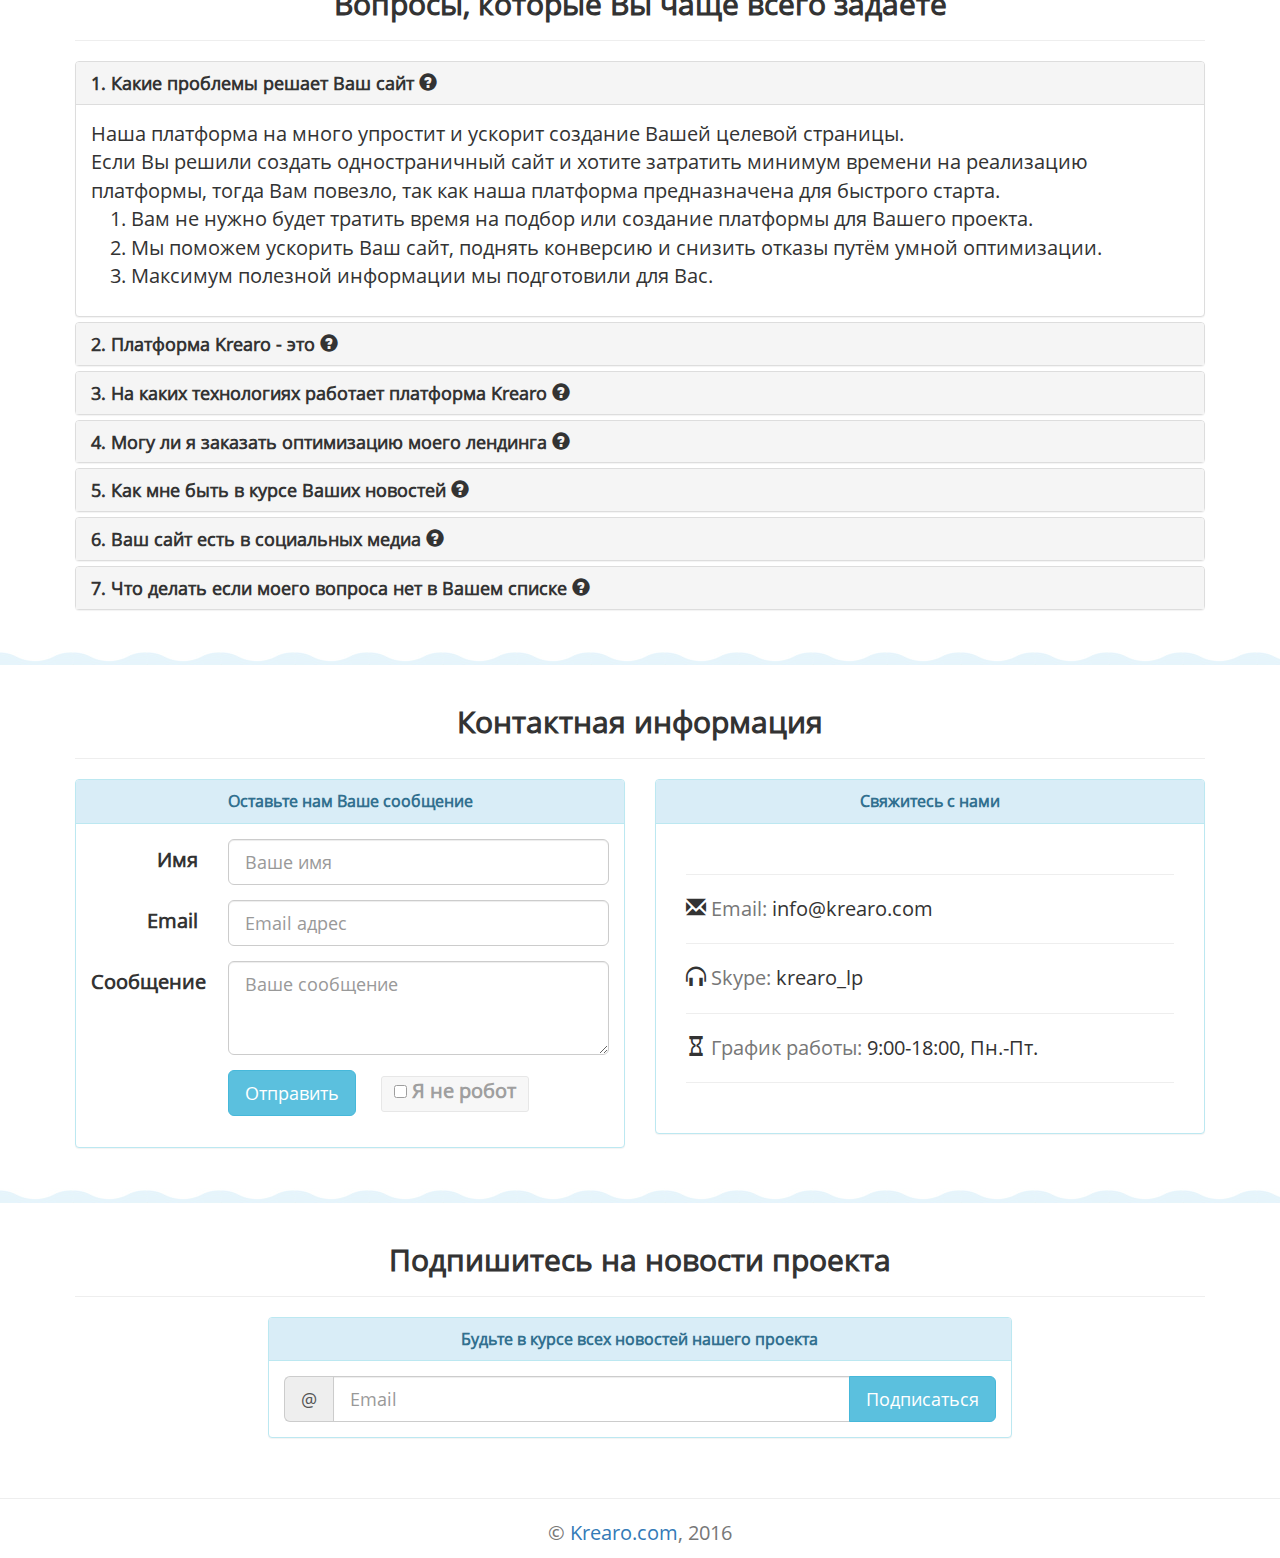
==== commit 9fe8b4e0: "5-commit" ====
--- a/index.html
+++ b/index.html
@@ -56,28 +56,28 @@
             <strong>Чем ниже эти показатели, тем выше <a href="https://ru.wikipedia.org/wiki/%D0%9A%D0%BE%D0%BD%D0%B2%D0%B5%D1%80%D1%81%D0%B8%D1%8F_%28%D0%B2_%D0%B8%D0%BD%D1%82%D0%B5%D1%80%D0%BD%D0%B5%D1%82-%D0%BC%D0%B0%D1%80%D0%BA%D0%B5%D1%82%D0%B8%D0%BD%D0%B3%D0%B5%29" target="_blank">конверсия</a> и меньше <a href="https://ru.wikipedia.org/wiki/%D0%9F%D0%BE%D0%BA%D0%B0%D0%B7%D0%B0%D1%82%D0%B5%D0%BB%D1%8C_%D0%BE%D1%82%D0%BA%D0%B0%D0%B7%D0%BE%D0%B2" target="_blank"> отказов</a> на Вашем сайте!</strong>
             <div class="row list-group-item spec">
               <div class="col-lg-3 col-md-3 col-sm-6 col-xs-12">
-                <button type="button" class="btn btn-default btn-lg btn-responsive" aria-label="true">
+                <div class="panel panel-default btn-lg btn-responsive text-center">
                   <span class="glyphicon glyphicon glyphicon-th" aria-hidden="true"></span>
-                  <p><strong>Количество запросов на странице, <span class="badge">шт.</span></strong><p>
-                </button>
+                  <p><strong>Количество запросов на странице, <span class="badge">шт.</span></strong></p>
+                </div>
               </div>
               <div class="col-lg-3 col-md-3 col-sm-6 col-xs-12">
-                <button type="button" class="btn btn-default btn-lg pull-right btn-responsive" aria-label="true">
+                <div class="panel panel-default btn-lg btn-responsive text-center">
                   <span class="glyphicon glyphicon glyphicon-download-alt" aria-hidden="true"></span>
                   <p><strong>Размер загружаемой страницы, <span class="badge">мб.</span></strong></p>
-                </button>
+                </div>
               </div>
               <div class="col-lg-3 col-md-3 col-sm-6 col-xs-12">
-                <button type="button" class="btn btn-default btn-lg btn-responsive" aria-label="true">
+                <div class="panel panel-default btn-lg btn-responsive text-center">
                   <span class="glyphicon glyphicon glyphicon-time" aria-hidden="true"></span>
                   <p><strong>Время загрузки страницы, <span class="badge">сек.</span></strong></p>
-                </button>
+                </div>
               </div>
               <div class="col-lg-3 col-md-3 col-sm-6 col-xs-12">
-              <button type="button" class="btn btn-default btn-lg pull-right btn-responsive" aria-label="true">
+                <div class="panel panel-default btn-lg btn-responsive text-center">
                   <span class="glyphicon glyphicon glyphicon-dashboard" aria-hidden="true"></span>
                   <p><strong>Индекс скорости загрузки страницы, <span class="badge">тыс.</span></strong></p>
-                </button>
+                </div>
               </div>
             </div>
           </p>
--- a/css/style.css
+++ b/css/style.css
@@ -110,7 +110,7 @@
 
 /** Optimization BEGIN **/
 .opt .container {
-	padding: 20px 0;
+	padding: 10px 0 20px 0;
 }
 
 .opt .container .list-group .row {
@@ -128,7 +128,10 @@
 }
 
 .opt .container .list-group .spec .glyphicon {
-	color: #adadad;
+	/*color: #adadad;*/
+	color: #f9cc4d;
+	opacity: 0.7;
+	filter: alpha(opacity=70);
 	font-size: 70px;
 }
 
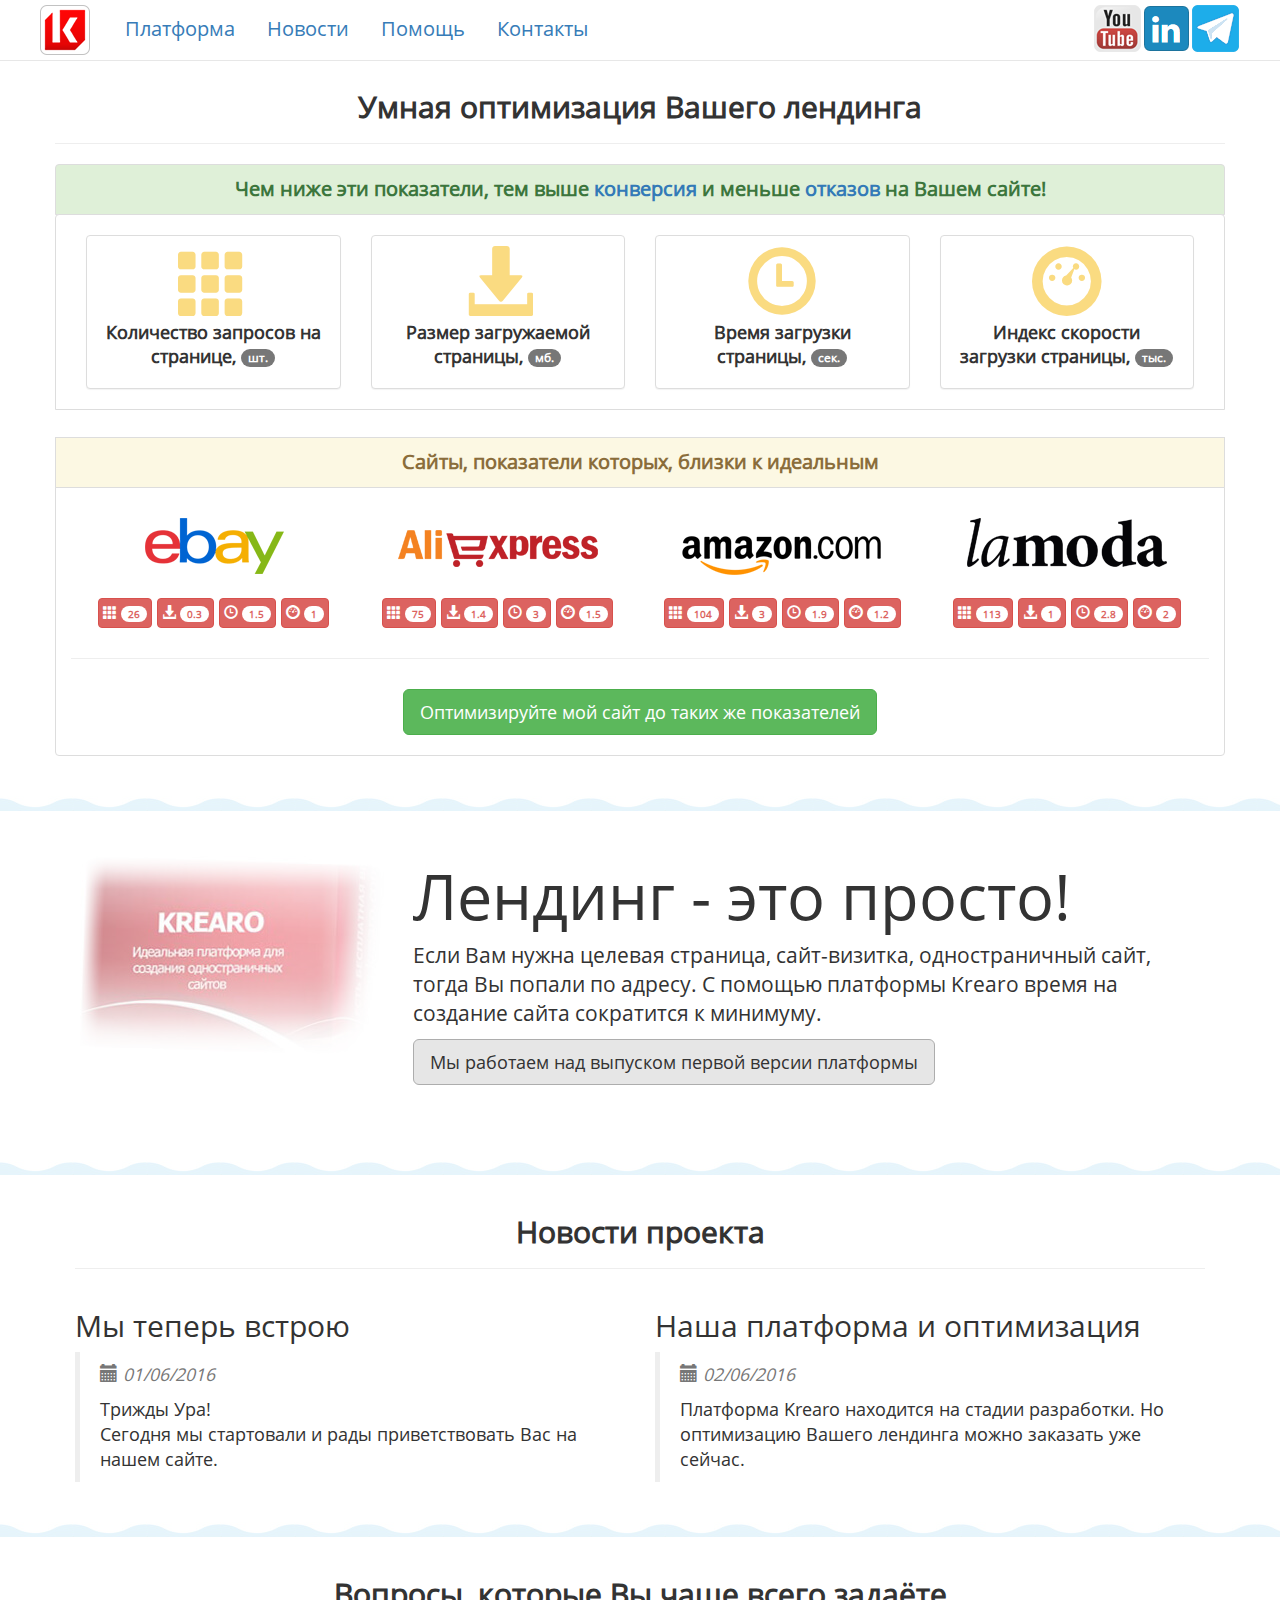
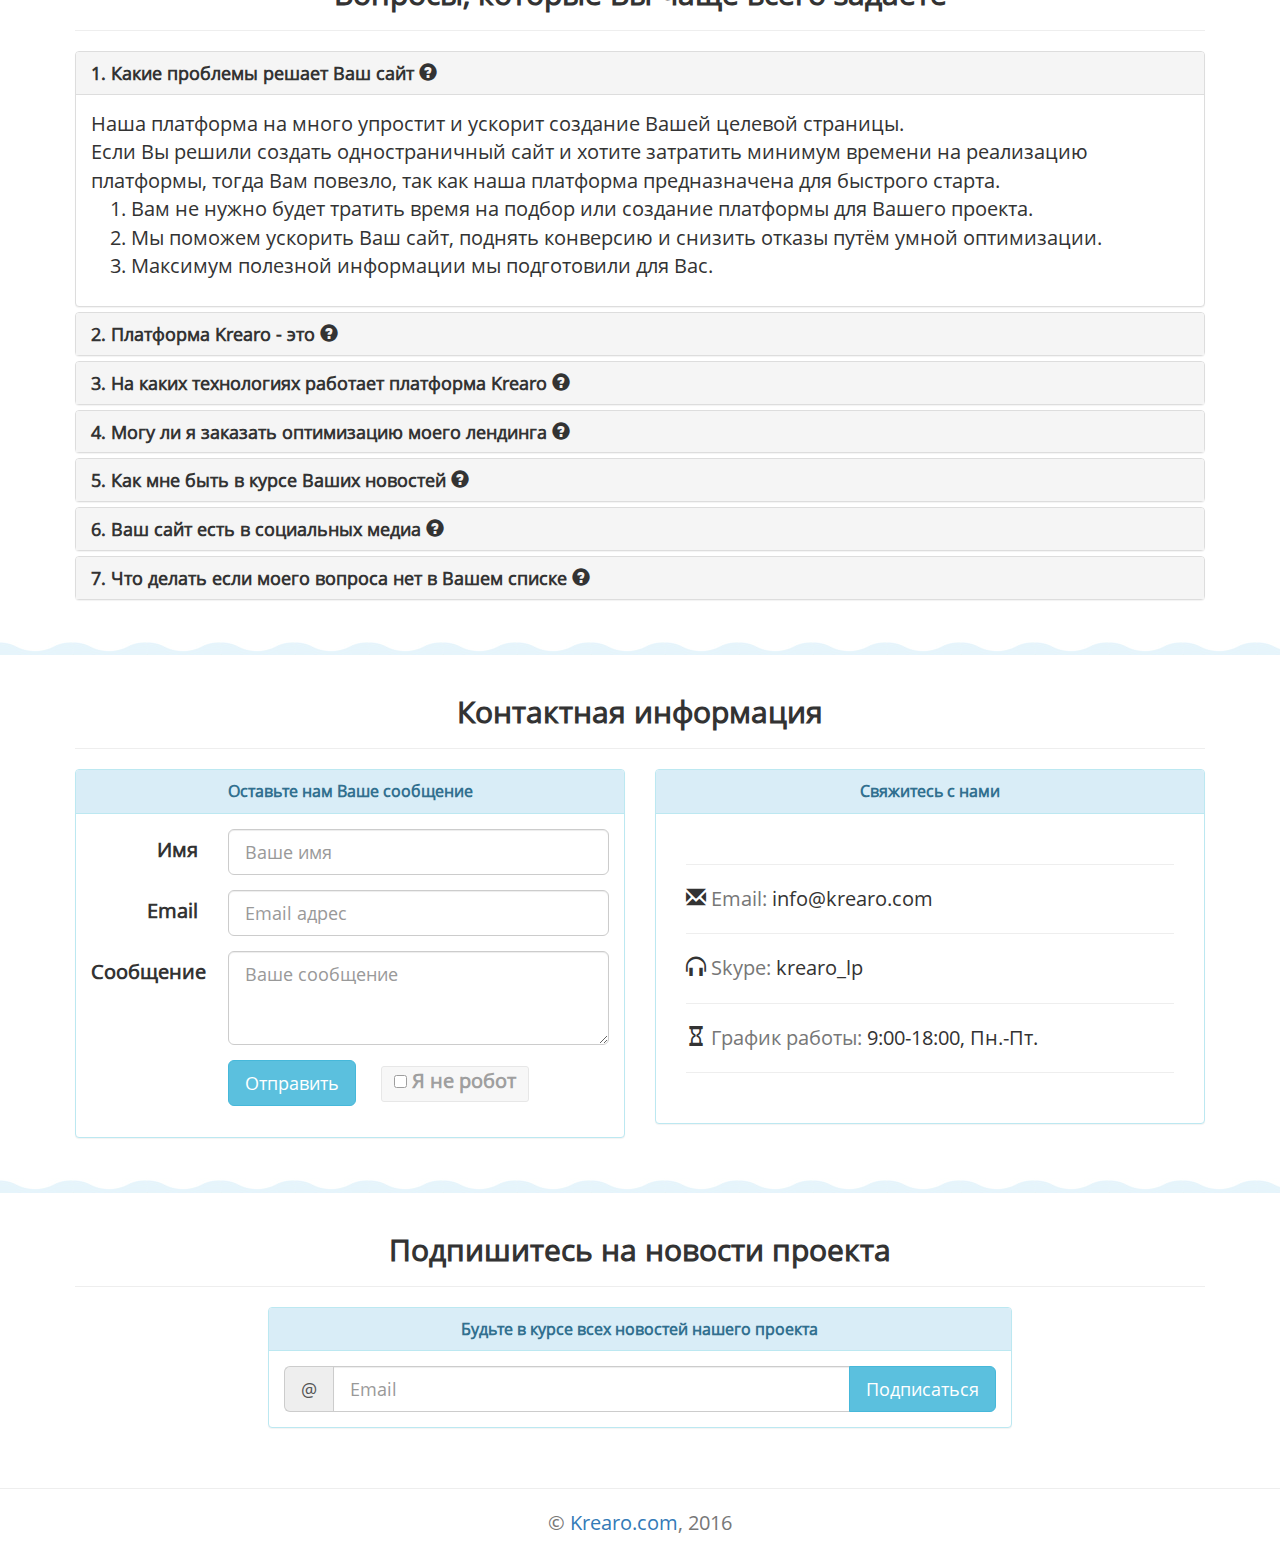
==== commit b5f63db1: "6-commit" ====
--- a/index.html
+++ b/index.html
@@ -51,36 +51,37 @@
       <div class="container">
         <h2 class="text-center"><strong>Умная оптимизация Вашего лендинга</strong></h2>
         <hr />
-        <div class="list-group">
-          <p class="list-group-item list-group-item-success text-center">
+        <ul class="list-group">
+          <li class="list-group-item list-group-item-success text-center">
             <strong>Чем ниже эти показатели, тем выше <a href="https://ru.wikipedia.org/wiki/%D0%9A%D0%BE%D0%BD%D0%B2%D0%B5%D1%80%D1%81%D0%B8%D1%8F_%28%D0%B2_%D0%B8%D0%BD%D1%82%D0%B5%D1%80%D0%BD%D0%B5%D1%82-%D0%BC%D0%B0%D1%80%D0%BA%D0%B5%D1%82%D0%B8%D0%BD%D0%B3%D0%B5%29" target="_blank">конверсия</a> и меньше <a href="https://ru.wikipedia.org/wiki/%D0%9F%D0%BE%D0%BA%D0%B0%D0%B7%D0%B0%D1%82%D0%B5%D0%BB%D1%8C_%D0%BE%D1%82%D0%BA%D0%B0%D0%B7%D0%BE%D0%B2" target="_blank"> отказов</a> на Вашем сайте!</strong>
-            <div class="row list-group-item spec">
-              <div class="col-lg-3 col-md-3 col-sm-6 col-xs-12">
-                <div class="panel panel-default btn-lg btn-responsive text-center">
-                  <span class="glyphicon glyphicon glyphicon-th" aria-hidden="true"></span>
-                  <p><strong>Количество запросов на странице, <span class="badge">шт.</span></strong></p>
-                </div>
-              </div>
-              <div class="col-lg-3 col-md-3 col-sm-6 col-xs-12">
-                <div class="panel panel-default btn-lg btn-responsive text-center">
-                  <span class="glyphicon glyphicon glyphicon-download-alt" aria-hidden="true"></span>
-                  <p><strong>Размер загружаемой страницы, <span class="badge">мб.</span></strong></p>
-                </div>
-              </div>
-              <div class="col-lg-3 col-md-3 col-sm-6 col-xs-12">
-                <div class="panel panel-default btn-lg btn-responsive text-center">
-                  <span class="glyphicon glyphicon glyphicon-time" aria-hidden="true"></span>
-                  <p><strong>Время загрузки страницы, <span class="badge">сек.</span></strong></p>
-                </div>
-              </div>
-              <div class="col-lg-3 col-md-3 col-sm-6 col-xs-12">
-                <div class="panel panel-default btn-lg btn-responsive text-center">
-                  <span class="glyphicon glyphicon glyphicon-dashboard" aria-hidden="true"></span>
-                  <p><strong>Индекс скорости загрузки страницы, <span class="badge">тыс.</span></strong></p>
-                </div>
-              </div>
-            </div>
-          </p>
+          </li>
+          <li>
+          <div class="row list-group-item spec">
+            <div class="col-lg-3 col-md-3 col-sm-6 col-xs-12">
+              <div class="panel panel-default btn-lg btn-responsive text-center">
+                <span class="glyphicon glyphicon glyphicon-th" aria-hidden="true"></span>
+                <p><strong>Количество запросов на странице, <span class="badge">шт.</span></strong></p>
+              </div>
+            </div>
+            <div class="col-lg-3 col-md-3 col-sm-6 col-xs-12">
+              <div class="panel panel-default btn-lg btn-responsive text-center">
+                <span class="glyphicon glyphicon glyphicon-download-alt" aria-hidden="true"></span>
+                <p><strong>Размер загружаемой страницы, <span class="badge">мб.</span></strong></p>
+              </div>
+            </div>
+            <div class="col-lg-3 col-md-3 col-sm-6 col-xs-12">
+              <div class="panel panel-default btn-lg btn-responsive text-center">
+                <span class="glyphicon glyphicon glyphicon-time" aria-hidden="true"></span>
+                <p><strong>Время загрузки страницы, <span class="badge">сек.</span></strong></p>
+              </div>
+            </div>
+            <div class="col-lg-3 col-md-3 col-sm-6 col-xs-12">
+              <div class="panel panel-default btn-lg btn-responsive text-center">
+                <span class="glyphicon glyphicon glyphicon-dashboard" aria-hidden="true"></span>
+                <p><strong>Индекс скорости загрузки страницы, <span class="badge">тыс.</span></strong></p>
+              </div>
+            </div>
+          </div>
           <br />
           <p class="list-group-item list-group-item-warning text-center"><strong>Сайты, показатели которых, близки к идеальным</strong></p>
           <div class="row list-group-item text-center">
@@ -168,7 +169,8 @@
             </div>
             <div class="col-md-2"></div>
           </div>
-        </div>
+          </li>
+        </ul>
       </div>
     </div>
     <div class="bg-waves"></div>
--- a/css/style.css
+++ b/css/style.css
@@ -111,6 +111,10 @@
 /** Optimization BEGIN **/
 .opt .container {
 	padding: 10px 0 20px 0;
+}
+
+.opt .container .list-group li {
+	list-style: none;
 }
 
 .opt .container .list-group .row {
